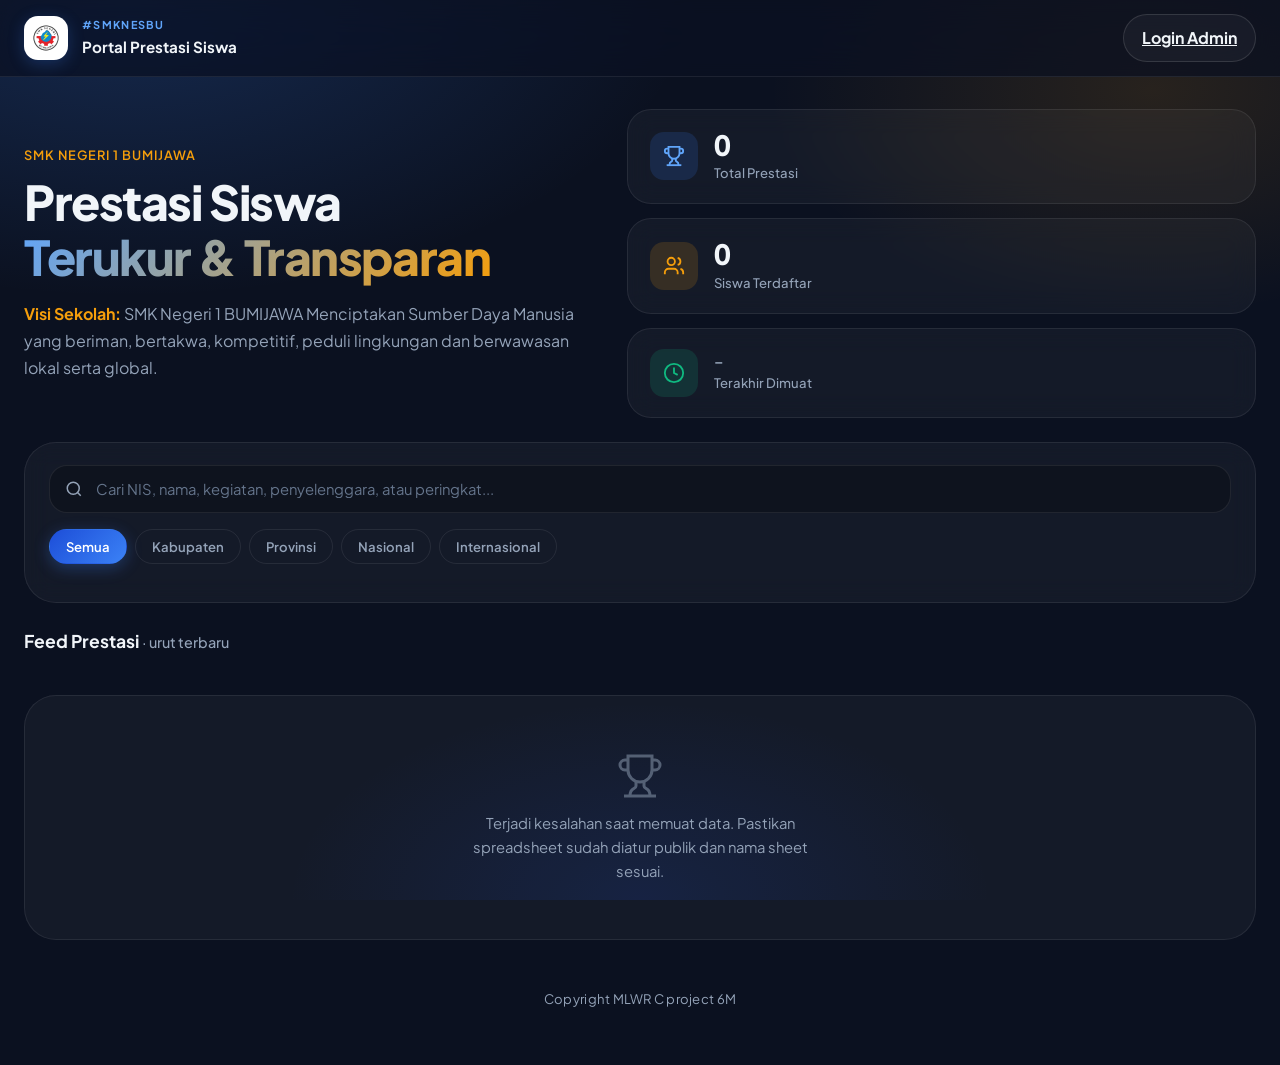
==== index.html @ d7d4455c "Add files via upload" ====
<!DOCTYPE html>
<html lang="id">
<head>
  <meta charset="UTF-8">
  <meta name="viewport" content="width=device-width, initial-scale=1.0">
  <meta name="description" content="Portal Prestasi Siswa SMK Negeri 1 Bumijawa — rekam dan pantau pencapaian siswa secara transparan dan modern.">
  <meta property="og:title" content="Portal Prestasi Siswa SMKNESBU">
  <meta property="og:description" content="Data prestasi siswa SMK Negeri 1 Bumijawa, diperbarui otomatis dari Google Spreadsheet.">
  <meta property="og:type" content="website">
  <title>Prestasi Siswa SMKNESBU</title>
  <link rel="icon" href="logo.png" type="image/png">
  <link rel="preconnect" href="https://fonts.googleapis.com">
  <link rel="preconnect" href="https://fonts.gstatic.com" crossorigin>
  <link href="https://fonts.googleapis.com/css2?family=Plus+Jakarta+Sans:wght@400;500;600;700;800&display=swap" rel="stylesheet">
  <link rel="stylesheet" href="styles.css">
</head>
<body>
  <div class="bg-mesh" aria-hidden="true"></div>

  <header class="topbar">
    <div class="topbar-inner">
      <a class="brand" href="#">
        <img class="brand-logo" src="logo.png" alt="Logo SMKNESBU">
        <div class="brand-copy">
          <span class="brand-badge">#SMKNESBU</span>
          <span class="brand-name">Portal Prestasi Siswa</span>
        </div>
      </a>

      <a class="header-login" href="admin.html">Login Admin</a>
    </div>
  </header>

  <main class="main">
    <section class="hero">
      <div class="hero-content">
        <p class="eyebrow">SMK Negeri 1 Bumijawa</p>
        <h1>Prestasi Siswa<br><span class="gradient-text">Terukur & Transparan</span></h1>
        <p class="hero-desc"><strong>Visi Sekolah:</strong> SMK Negeri 1 BUMIJAWA Menciptakan Sumber Daya Manusia yang beriman, bertakwa, kompetitif, peduli lingkungan dan berwawasan lokal serta global.</p>
      </div>
      <div class="stats-grid">
        <article class="stat-card">
          <div class="stat-icon stat-icon--blue" aria-hidden="true">
            <svg viewBox="0 0 24 24" fill="none" stroke="currentColor" stroke-width="2"><path d="M6 9H4.5a2.5 2.5 0 0 1 0-5H6"/><path d="M18 9h1.5a2.5 2.5 0 0 0 0-5H18"/><path d="M4 22h16"/><path d="M10 14.66V17c0 .55-.47.98-.97 1.21C7.85 18.75 7 20 7 22"/><path d="M14 14.66V17c0 .55.47.98.97 1.21C16.15 18.75 17 20 17 22"/><path d="M18 2H6v7a6 6 0 0 0 12 0V2Z"/></svg>
          </div>
          <div class="stat-body">
            <span class="stat-value" id="totalRows">0</span>
            <span class="stat-label">Total Prestasi</span>
          </div>
        </article>
        <article class="stat-card">
          <div class="stat-icon stat-icon--amber" aria-hidden="true">
            <svg viewBox="0 0 24 24" fill="none" stroke="currentColor" stroke-width="2"><path d="M16 21v-2a4 4 0 0 0-4-4H6a4 4 0 0 0-4 4v2"/><circle cx="9" cy="7" r="4"/><path d="M22 21v-2a4 4 0 0 0-3-3.87"/><path d="M16 3.13a4 4 0 0 1 0 7.75"/></svg>
          </div>
          <div class="stat-body">
            <span class="stat-value" id="totalStudents">0</span>
            <span class="stat-label">Siswa Terdaftar</span>
          </div>
        </article>
        <article class="stat-card">
          <div class="stat-icon stat-icon--green" aria-hidden="true">
            <svg viewBox="0 0 24 24" fill="none" stroke="currentColor" stroke-width="2"><circle cx="12" cy="12" r="10"/><polyline points="12 6 12 12 16 14"/></svg>
          </div>
          <div class="stat-body">
            <span class="stat-value stat-value--sm" id="lastUpdated">–</span>
            <span class="stat-label">Terakhir Dimuat</span>
          </div>
        </article>
      </div>
    </section>

    <section class="toolbar panel">
      <div class="search-wrap">
        <svg class="search-icon" viewBox="0 0 24 24" fill="none" stroke="currentColor" stroke-width="2" aria-hidden="true">
          <circle cx="11" cy="11" r="8"/><path d="m21 21-4.3-4.3"/>
        </svg>
        <input id="searchInput" type="search" placeholder="Cari NIS, nama, kegiatan, penyelenggara, atau peringkat..." autocomplete="off">
      </div>
      <div class="filter-row" id="filterRow" role="group" aria-label="Filter tingkat lomba">
        <button class="filter-chip active" data-filter="all" type="button">Semua</button>
        <button class="filter-chip" data-filter="Kabupaten" type="button">Kabupaten</button>
        <button class="filter-chip" data-filter="Provinsi" type="button">Provinsi</button>
        <button class="filter-chip" data-filter="Nasional" type="button">Nasional</button>
        <button class="filter-chip" data-filter="Internasional" type="button">Internasional</button>
      </div>
      <p class="result-count" id="resultCount" aria-live="polite"></p>
    </section>

    <section class="feed-section">
      <p class="feed-heading">Feed Prestasi <span class="feed-heading-note">· urut terbaru</span></p>
      <div id="prestasiFeed" class="feed-grid" aria-live="polite"></div>
      <div id="feedEmpty" class="feed-empty" hidden>
        <svg viewBox="0 0 24 24" fill="none" stroke="currentColor" stroke-width="1.5" aria-hidden="true"><path d="M6 9H4.5a2.5 2.5 0 0 1 0-5H6"/><path d="M18 9h1.5a2.5 2.5 0 0 0 0-5H18"/><path d="M4 22h16"/><path d="M10 14.66V17c0 .55-.47.98-.97 1.21C7.85 18.75 7 20 7 22"/><path d="M14 14.66V17c0 .55.47.98.97 1.21C16.15 18.75 17 20 17 22"/><path d="M18 2H6v7a6 6 0 0 0 12 0V2Z"/></svg>
        <p id="feedEmptyText">Belum ada prestasi ditampilkan.</p>
      </div>
    </section>

    <footer class="footer">
      <p>Copyright MLWR C project 6M</p>
    </footer>
  </main>

  <div id="loadingOverlay" class="loading-overlay" hidden>
    <div class="loading-card">
      <div class="spinner" aria-hidden="true"></div>
      <p>Memuat data prestasi...</p>
    </div>
  </div>

  <script src="app.js"></script>
</body>
</html>
---- styles.css ----
:root {
  color-scheme: light;
  --bg: #0b1120;
  --bg-elevated: #111827;
  --surface: rgba(255, 255, 255, 0.04);
  --surface-hover: rgba(255, 255, 255, 0.07);
  --surface-solid: #ffffff;
  --border: rgba(255, 255, 255, 0.08);
  --border-light: rgba(15, 63, 158, 0.12);
  --text: #f1f5f9;
  --text-muted: #94a3b8;
  --text-dark: #0f172a;
  --text-body: #334155;
  --accent: #3b82f6;
  --accent-bright: #60a5fa;
  --accent-deep: #1d4ed8;
  --gold: #f59e0b;
  --gold-soft: rgba(245, 158, 11, 0.15);
  --green: #10b981;
  --green-soft: rgba(16, 185, 129, 0.15);
  --blue-soft: rgba(59, 130, 246, 0.15);
  --shadow: 0 24px 64px rgba(0, 0, 0, 0.35);
  --shadow-soft: 0 8px 32px rgba(0, 0, 0, 0.12);
  --radius-sm: 12px;
  --radius-md: 18px;
  --radius-lg: 24px;
  --radius-xl: 32px;
  font-family: 'Plus Jakarta Sans', ui-sans-serif, system-ui, sans-serif;
}

*, *::before, *::after {
  box-sizing: border-box;
}

html, body {
  margin: 0;
  min-height: 100%;
}

body {
  background: var(--bg);
  color: var(--text);
  line-height: 1.6;
  -webkit-font-smoothing: antialiased;
}

.bg-mesh {
  position: fixed;
  inset: 0;
  z-index: 0;
  pointer-events: none;
  background:
    radial-gradient(ellipse 80% 60% at 10% 0%, rgba(59, 130, 246, 0.22), transparent 55%),
    radial-gradient(ellipse 60% 50% at 90% 10%, rgba(245, 158, 11, 0.12), transparent 50%),
    radial-gradient(ellipse 50% 40% at 50% 100%, rgba(29, 78, 216, 0.15), transparent 55%),
    var(--bg);
}

/* ── Topbar ── */
.topbar {
  position: sticky;
  top: 0;
  z-index: 100;
  backdrop-filter: blur(20px) saturate(1.4);
  background: rgba(11, 17, 32, 0.75);
  border-bottom: 1px solid var(--border);
}

.topbar-inner {
  max-width: 1280px;
  margin: 0 auto;
  padding: 14px 24px;
  display: flex;
  align-items: center;
  justify-content: space-between;
  gap: 16px;
}

.brand {
  display: flex;
  align-items: center;
  gap: 14px;
  text-decoration: none;
  color: inherit;
  min-width: 0;
}

.brand-logo {
  width: 44px;
  height: 44px;
  border-radius: 14px;
  object-fit: contain;
  background: white;
  padding: 6px;
  flex-shrink: 0;
  box-shadow: 0 4px 16px rgba(59, 130, 246, 0.25);
}

.brand-copy {
  display: flex;
  flex-direction: column;
  gap: 2px;
  min-width: 0;
}

.brand-badge {
  font-size: 0.68rem;
  font-weight: 700;
  letter-spacing: 0.12em;
  text-transform: uppercase;
  color: var(--accent-bright);
}

.brand-name {
  font-size: 0.95rem;
  font-weight: 700;
  white-space: nowrap;
  overflow: hidden;
  text-overflow: ellipsis;
}

/* ── Buttons ── */
.btn {
  display: inline-flex;
  align-items: center;
  gap: 8px;
  padding: 10px 18px;
  border: none;
  border-radius: var(--radius-sm);
  font-family: inherit;
  font-size: 0.875rem;
  font-weight: 600;
  cursor: pointer;
  transition: transform 0.2s, box-shadow 0.2s, opacity 0.2s;
  white-space: nowrap;
}

.btn:disabled {
  opacity: 0.55;
  cursor: not-allowed;
  transform: none !important;
}

.btn-primary {
  background: linear-gradient(135deg, var(--accent-deep), var(--accent));
  color: white;
  box-shadow: 0 4px 20px rgba(59, 130, 246, 0.35);
}

.btn-primary:hover:not(:disabled) {
  transform: translateY(-1px);
  box-shadow: 0 8px 28px rgba(59, 130, 246, 0.45);
}

.btn-icon {
  width: 16px;
  height: 16px;
}

.btn-primary.loading .btn-icon {
  animation: spin 0.8s linear infinite;
}

/* ── Main layout ── */
.main {
  position: relative;
  z-index: 1;
  max-width: 1280px;
  margin: 0 auto;
  padding: 32px 24px 48px;
  display: grid;
  gap: 24px;
}

/* ── Hero ── */
.hero {
  display: grid;
  grid-template-columns: 1fr 1.1fr;
  gap: 32px;
  align-items: center;
}

.eyebrow {
  margin: 0 0 8px;
  font-size: 0.8rem;
  font-weight: 600;
  letter-spacing: 0.08em;
  text-transform: uppercase;
  color: var(--gold);
}

.hero h1 {
  margin: 0 0 16px;
  font-size: clamp(2rem, 4vw, 3rem);
  font-weight: 800;
  line-height: 1.15;
  letter-spacing: -0.03em;
}

.gradient-text {
  background: linear-gradient(135deg, var(--accent-bright), var(--gold));
  -webkit-background-clip: text;
  background-clip: text;
  -webkit-text-fill-color: transparent;
}

.hero-desc {
  margin: 0;
  color: var(--text-muted);
  font-size: 1rem;
  max-width: 560px;
  line-height: 1.7;
}

.hero-desc strong {
  color: var(--gold);
  font-weight: 700;
}

/* ── Stats ── */
.stats-grid {
  display: grid;
  gap: 14px;
}

.stat-card {
  display: flex;
  align-items: center;
  gap: 16px;
  padding: 20px 22px;
  border-radius: var(--radius-lg);
  background: var(--surface);
  border: 1px solid var(--border);
  backdrop-filter: blur(12px);
  transition: border-color 0.25s, transform 0.25s;
}

.stat-card:hover {
  border-color: rgba(255, 255, 255, 0.14);
  transform: translateY(-2px);
}

.stat-icon {
  width: 48px;
  height: 48px;
  border-radius: 14px;
  display: grid;
  place-items: center;
  flex-shrink: 0;
}

.stat-icon svg {
  width: 22px;
  height: 22px;
}

.stat-icon--blue {
  background: var(--blue-soft);
  color: var(--accent-bright);
}

.stat-icon--amber {
  background: var(--gold-soft);
  color: var(--gold);
}

.stat-icon--green {
  background: var(--green-soft);
  color: var(--green);
}

.stat-body {
  display: flex;
  flex-direction: column;
  gap: 2px;
  min-width: 0;
}

.stat-value {
  font-size: 1.75rem;
  font-weight: 800;
  letter-spacing: -0.02em;
  line-height: 1.1;
  font-variant-numeric: tabular-nums;
}

.stat-value--sm {
  font-size: 0.95rem;
  font-weight: 600;
  color: var(--text-muted);
}

.stat-label {
  font-size: 0.82rem;
  color: var(--text-muted);
  font-weight: 500;
}

/* ── Panel ── */
.panel {
  border-radius: var(--radius-xl);
  background: var(--surface);
  border: 1px solid var(--border);
  backdrop-filter: blur(12px);
}

.header-login,
.secondary-btn,
.icon-close {
  font: inherit;
}

.header-login {
  border: 1px solid rgba(255, 255, 255, 0.12);
  background: rgba(255, 255, 255, 0.04);
  color: var(--text);
  border-radius: 999px;
  padding: 10px 18px;
  cursor: pointer;
  font-weight: 700;
}

.header-login:hover,
.secondary-btn:hover,
.icon-close:hover {
  border-color: rgba(255, 255, 255, 0.18);
}

.toolbar {
  padding: 22px 24px;
  display: grid;
  gap: 16px;
}

.search-wrap {
  position: relative;
}

.search-icon {
  position: absolute;
  left: 16px;
  top: 50%;
  transform: translateY(-50%);
  width: 18px;
  height: 18px;
  color: var(--text-muted);
  pointer-events: none;
}

.search-wrap input {
  width: 100%;
  padding: 14px 16px 14px 46px;
  border: 1px solid var(--border);
  border-radius: var(--radius-md);
  background: rgba(0, 0, 0, 0.25);
  color: var(--text);
  font-family: inherit;
  font-size: 0.925rem;
  outline: none;
  transition: border-color 0.2s, box-shadow 0.2s;
}

.search-wrap input::placeholder {
  color: #64748b;
}

.search-wrap input:focus {
  border-color: rgba(59, 130, 246, 0.5);
  box-shadow: 0 0 0 3px rgba(59, 130, 246, 0.15);
}

.filter-row {
  display: flex;
  flex-wrap: wrap;
  gap: 8px;
}

.filter-chip {
  padding: 8px 16px;
  border-radius: 999px;
  border: 1px solid var(--border);
  background: transparent;
  color: var(--text-muted);
  font-family: inherit;
  font-size: 0.82rem;
  font-weight: 600;
  cursor: pointer;
  transition: all 0.2s;
}

.filter-chip:hover {
  border-color: rgba(255, 255, 255, 0.18);
  color: var(--text);
}

.filter-chip.active {
  background: linear-gradient(135deg, var(--accent-deep), var(--accent));
  border-color: transparent;
  color: white;
  box-shadow: 0 4px 16px rgba(59, 130, 246, 0.3);
}

.result-count {
  margin: 0;
  font-size: 0.82rem;
  color: var(--text-muted);
}

/* ── Feed (Instagram-style cards) ── */
.feed-section {
  display: grid;
  gap: 20px;
}

.feed-heading {
  margin: 0;
  font-size: 1.1rem;
  font-weight: 700;
  color: var(--text);
}

.feed-heading-note {
  font-weight: 500;
  color: var(--text-muted);
  font-size: 0.9rem;
}

.feed-grid {
  display: grid;
  grid-template-columns: repeat(auto-fill, minmax(320px, 1fr));
  gap: 28px;
  align-items: start;
}

.feed-empty {
  display: flex;
  flex-direction: column;
  align-items: center;
  gap: 12px;
  padding: 56px 24px;
  border-radius: var(--radius-xl);
  background: var(--surface);
  border: 1px solid var(--border);
  text-align: center;
}

.feed-empty[hidden] {
  display: none;
}

.feed-empty svg {
  width: 48px;
  height: 48px;
  color: var(--text-muted);
  opacity: 0.5;
}

.feed-empty p {
  margin: 0;
  color: var(--text-muted);
  font-size: 0.925rem;
  max-width: 360px;
}

.feed-card {
  background: #fff;
  border-radius: var(--radius-lg);
  border: 1px solid rgba(255, 255, 255, 0.12);
  overflow: hidden;
  box-shadow: 0 8px 32px rgba(0, 0, 0, 0.18);
  transition: transform 0.25s, box-shadow 0.25s;
}

.feed-card:hover {
  transform: translateY(-3px);
  box-shadow: 0 16px 48px rgba(0, 0, 0, 0.22);
}

.feed-card__header {
  display: flex;
  align-items: center;
  gap: 10px;
  padding: 12px 14px;
  border-bottom: 1px solid #f1f5f9;
}

.feed-card__avatar {
  width: 36px;
  height: 36px;
  border-radius: 50%;
  object-fit: contain;
  background: #f8fafc;
  padding: 4px;
  border: 2px solid #e2e8f0;
  flex-shrink: 0;
}

.feed-card__author {
  flex: 1;
  min-width: 0;
  display: flex;
  flex-direction: column;
  gap: 1px;
}

.feed-card__author strong {
  font-size: 0.875rem;
  font-weight: 700;
  color: var(--text-dark);
}

.feed-card__author span {
  font-size: 0.75rem;
  color: #64748b;
  white-space: nowrap;
  overflow: hidden;
  text-overflow: ellipsis;
}

.feed-pill {
  display: inline-flex;
  padding: 4px 10px;
  border-radius: 999px;
  background: #eff6ff;
  color: var(--accent-deep);
  font-size: 0.68rem;
  font-weight: 700;
  white-space: nowrap;
  flex-shrink: 0;
}

.feed-pill--nas {
  background: #fffbeb;
  color: #b45309;
}

.feed-pill--intl {
  background: #fdf2f8;
  color: #be185d;
}

.feed-card__media {
  position: relative;
  aspect-ratio: 1 / 1;
  background: linear-gradient(135deg, #f1f5f9, #e2e8f0);
  overflow: hidden;
}

.feed-card__media img {
  width: 100%;
  height: 100%;
  object-fit: cover;
  display: block;
}

.feed-card__placeholder {
  width: 100%;
  height: 100%;
  display: flex;
  flex-direction: column;
  align-items: center;
  justify-content: center;
  gap: 10px;
  color: #94a3b8;
  background: linear-gradient(145deg, #f8fafc 0%, #eef2ff 50%, #fef3c7 100%);
}

.feed-card__placeholder svg {
  width: 48px;
  height: 48px;
  opacity: 0.45;
}

.feed-card__placeholder span {
  font-size: 0.82rem;
  font-weight: 600;
}

.feed-rank {
  position: absolute;
  bottom: 12px;
  left: 12px;
  padding: 6px 14px;
  border-radius: 999px;
  background: rgba(15, 23, 42, 0.75);
  backdrop-filter: blur(8px);
  color: white;
  font-size: 0.82rem;
  font-weight: 700;
}

.feed-rank--top {
  background: linear-gradient(135deg, #f59e0b, #d97706);
  box-shadow: 0 4px 16px rgba(245, 158, 11, 0.4);
}

.feed-card__actions {
  display: flex;
  align-items: center;
  gap: 4px;
  padding: 10px 14px 0;
}

.feed-action {
  display: inline-flex;
  align-items: center;
  justify-content: center;
  width: 40px;
  height: 40px;
  border: none;
  border-radius: 50%;
  background: transparent;
  color: var(--text-dark);
  cursor: pointer;
  text-decoration: none;
  transition: background 0.15s, color 0.15s, transform 0.15s;
}

.feed-action svg {
  width: 22px;
  height: 22px;
}

.feed-action:hover {
  background: #f1f5f9;
}

.feed-action--share:hover {
  color: var(--accent-deep);
}

.feed-action:active {
  transform: scale(0.92);
}

.feed-card__body {
  padding: 10px 14px 16px;
}

.feed-card__caption {
  margin: 0 0 4px;
  font-size: 0.875rem;
  color: var(--text-dark);
  line-height: 1.4;
}

.feed-card__caption strong {
  font-weight: 700;
}

.feed-card__kelas {
  color: #64748b;
  font-weight: 500;
}

.feed-card__event {
  margin: 0 0 6px;
  font-size: 0.95rem;
  font-weight: 700;
  color: var(--text-dark);
  line-height: 1.35;
}

.feed-card__meta {
  margin: 0 0 8px;
  font-size: 0.82rem;
  color: #64748b;
}

.feed-card__tags {
  margin: 0;
  font-size: 0.78rem;
  color: var(--accent-deep);
  font-weight: 500;
}

.feed-share-menu {
  padding: 0 14px 14px;
  animation: fadeIn 0.2s ease;
}

.feed-share-menu[hidden] {
  display: none;
}

.feed-share-menu__title {
  margin: 0 0 10px;
  font-size: 0.75rem;
  font-weight: 700;
  text-transform: uppercase;
  letter-spacing: 0.06em;
  color: #64748b;
}

.feed-share-menu__grid {
  display: grid;
  grid-template-columns: repeat(2, 1fr);
  gap: 8px;
}

.share-link {
  display: flex;
  align-items: center;
  justify-content: center;
  padding: 10px 12px;
  border-radius: var(--radius-sm);
  border: none;
  font-family: inherit;
  font-size: 0.78rem;
  font-weight: 700;
  text-decoration: none;
  cursor: pointer;
  transition: opacity 0.15s, transform 0.15s;
  color: white;
}

.share-link:hover {
  opacity: 0.9;
  transform: translateY(-1px);
}

.share-link--wa { background: #25d366; }
.share-link--fb { background: #1877f2; }
.share-link--x { background: #0f172a; }
.share-link--tg { background: #0088cc; }
.share-link--copy {
  grid-column: 1 / -1;
  background: #f1f5f9;
  color: var(--text-dark);
  border: 1px solid #e2e8f0;
}

@keyframes fadeIn {
  from { opacity: 0; transform: translateY(-4px); }
  to { opacity: 1; transform: translateY(0); }
}

/* ── Admin login & management ── */
.login-modal {
  position: fixed;
  inset: 0;
  z-index: 300;
  display: grid;
  place-items: center;
  background: rgba(2, 6, 23, 0.7);
  backdrop-filter: blur(8px);
}

.login-modal[hidden] {
  display: none;
}

.login-card {
  width: min(100%, 430px);
  padding: 24px;
  background: rgba(15, 23, 42, 0.94);
  border: 1px solid var(--border);
  box-shadow: var(--shadow);
}

.login-header {
  display: flex;
  align-items: center;
  justify-content: space-between;
  gap: 16px;
  margin-bottom: 18px;
}

.mini-brand {
  gap: 10px;
}

.icon-close {
  width: 36px;
  height: 36px;
  border: 1px solid rgba(255, 255, 255, 0.12);
  background: rgba(255, 255, 255, 0.02);
  color: var(--text);
  border-radius: 50%;
  cursor: pointer;
  font-size: 1.5rem;
  line-height: 1;
}

.login-form {
  display: grid;
  gap: 16px;
}

.login-form label,
.admin-form label {
  display: grid;
  gap: 8px;
  color: var(--text);
  font-size: 0.82rem;
  font-weight: 600;
}

.login-form input,
.admin-form input,
.admin-form select {
  width: 100%;
  border: 1px solid rgba(148, 163, 184, 0.35);
  border-radius: 12px;
  background: rgba(15, 23, 42, 0.5);
  color: var(--text);
  font: inherit;
  padding: 12px 14px;
}

.login-form input:focus,
.admin-form input:focus,
.admin-form select:focus {
  outline: 2px solid rgba(96, 165, 250, 0.35);
  border-color: rgba(96, 165, 250, 0.7);
}

.login-error,
.form-status {
  min-height: 20px;
  margin: 0;
  font-size: 0.8rem;
}

.login-error {
  color: #fca5a5;
}

.form-status.success {
  color: #86efac;
}

.form-status.error {
  color: #fca5a5;
}

.btn-block {
  width: 100%;
  justify-content: center;
}

.admin-shell {
  display: grid;
  gap: 20px;
}

.admin-header {
  padding: 22px 24px;
  display: flex;
  align-items: center;
  justify-content: space-between;
  gap: 16px;
}

.admin-label {
  margin: 0 0 6px;
  color: var(--gold);
  font-size: 0.75rem;
  letter-spacing: 0.08em;
  text-transform: uppercase;
  font-weight: 700;
}

.admin-header h2,
.admin-form h3,
.admin-table-panel h3 {
  margin: 0;
  color: var(--text);
}

.admin-header-actions {
  display: flex;
  align-items: center;
  gap: 10px;
}

.admin-badge {
  display: inline-flex;
  align-items: center;
  border-radius: 999px;
  background: rgba(96, 165, 250, 0.12);
  color: var(--accent-bright);
  font-size: 0.72rem;
  padding: 8px 10px;
  font-weight: 700;
}

.secondary-btn {
  border: 1px solid rgba(255, 255, 255, 0.12);
  background: rgba(255, 255, 255, 0.03);
  color: var(--text);
  border-radius: 999px;
  padding: 9px 14px;
  cursor: pointer;
}

.admin-layout {
  display: grid;
  grid-template-columns: 1.1fr 1fr;
  gap: 20px;
}

.admin-form,
.admin-table-panel {
  padding: 24px;
}

.admin-grid {
  display: grid;
  grid-template-columns: repeat(2, minmax(0, 1fr));
  gap: 16px;
  margin-top: 18px;
}

.form-footer {
  display: flex;
  align-items: center;
  justify-content: space-between;
  gap: 16px;
  margin-top: 18px;
}

.admin-table-head {
  display: flex;
  align-items: center;
  justify-content: space-between;
  gap: 16px;
  margin-bottom: 14px;
}

.admin-summary {
  color: var(--text-muted);
  font-size: 0.8rem;
}

.table-wrap {
  overflow: auto;
}

table {
  width: 100%;
  border-collapse: collapse;
  min-width: 540px;
}

th, td {
  padding: 12px 10px;
  border-bottom: 1px solid rgba(148, 163, 184, 0.2);
  text-align: left;
  font-size: 0.8rem;
  color: var(--text);
  vertical-align: top;
}

th {
  color: var(--text-muted);
  font-size: 0.72rem;
  text-transform: uppercase;
  letter-spacing: 0.06em;
}

/* ── Footer ── */
.footer {
  padding: 24px 0 8px;
  text-align: center;
}

.footer p {
  margin: 0;
  font-size: 0.82rem;
  color: var(--text-muted);
  letter-spacing: 0.02em;
}

/* ── Loading overlay ── */
.loading-overlay {
  position: fixed;
  inset: 0;
  z-index: 200;
  display: grid;
  place-items: center;
  background: rgba(11, 17, 32, 0.6);
  backdrop-filter: blur(6px);
}

.loading-overlay[hidden] {
  display: none;
}

.loading-card {
  display: flex;
  flex-direction: column;
  align-items: center;
  gap: 16px;
  padding: 32px 40px;
  border-radius: var(--radius-lg);
  background: var(--bg-elevated);
  border: 1px solid var(--border);
  box-shadow: var(--shadow);
}

.loading-card p {
  margin: 0;
  font-size: 0.925rem;
  color: var(--text-muted);
}

.spinner {
  width: 36px;
  height: 36px;
  border: 3px solid rgba(255, 255, 255, 0.1);
  border-top-color: var(--accent-bright);
  border-radius: 50%;
  animation: spin 0.7s linear infinite;
}

@keyframes spin {
  to { transform: rotate(360deg); }
}

/* ── Responsive ── */
@media (max-width: 960px) {
  .hero {
    grid-template-columns: 1fr;
    gap: 24px;
  }

  .stats-grid {
    grid-template-columns: repeat(3, 1fr);
  }

  .stat-card {
    flex-direction: column;
    text-align: center;
    padding: 18px 14px;
  }
}

@media (max-width: 640px) {
  .topbar-inner {
    padding: 12px 16px;
  }

  .brand-name {
    font-size: 0.85rem;
  }

  .main {
    padding: 20px 16px 36px;
    gap: 18px;
  }

  .hero h1 {
    font-size: 1.75rem;
  }

  .stats-grid {
    grid-template-columns: 1fr;
  }

  .stat-card {
    flex-direction: row;
    text-align: left;
  }

  .toolbar {
    padding: 18px;
  }

  .feed-grid {
    grid-template-columns: 1fr;
    max-width: 470px;
    margin: 0 auto;
    gap: 24px;
  }
}

@media (max-width: 400px) {
  .btn span {
    display: none;
  }

  .btn {
    padding: 10px 12px;
  }
}
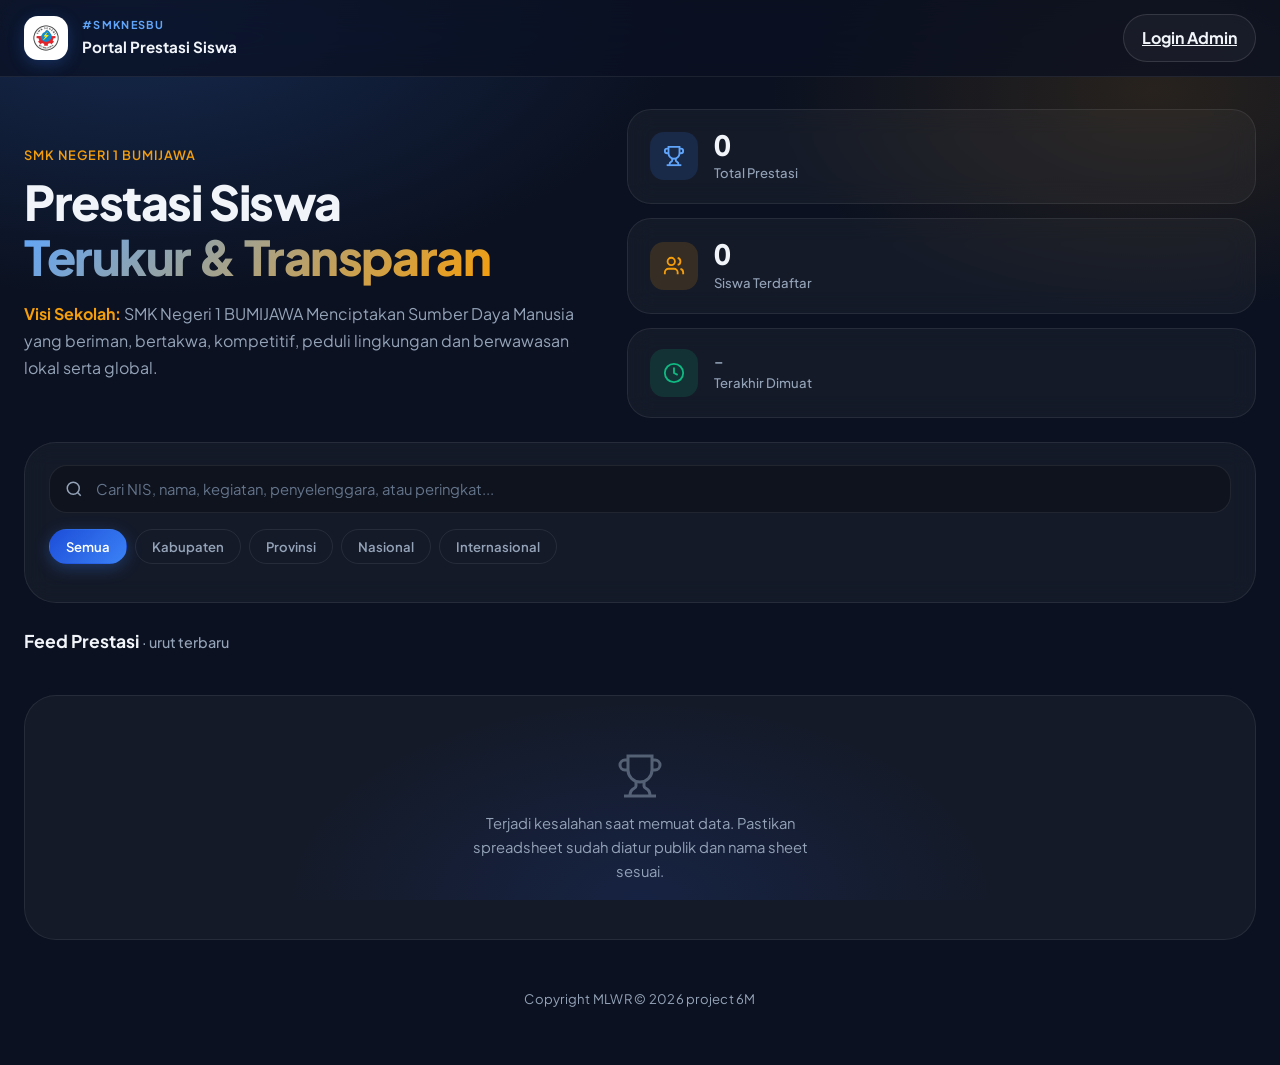
==== commit e1798240: "Add files via upload" ====
--- a/index.html
+++ b/index.html
@@ -1,112 +1,131 @@
-<!DOCTYPE html>
-<html lang="id">
-<head>
-  <meta charset="UTF-8">
-  <meta name="viewport" content="width=device-width, initial-scale=1.0">
-  <meta name="description" content="Portal Prestasi Siswa SMK Negeri 1 Bumijawa — rekam dan pantau pencapaian siswa secara transparan dan modern.">
-  <meta property="og:title" content="Portal Prestasi Siswa SMKNESBU">
-  <meta property="og:description" content="Data prestasi siswa SMK Negeri 1 Bumijawa, diperbarui otomatis dari Google Spreadsheet.">
-  <meta property="og:type" content="website">
-  <title>Prestasi Siswa SMKNESBU</title>
-  <link rel="icon" href="logo.png" type="image/png">
-  <link rel="preconnect" href="https://fonts.googleapis.com">
-  <link rel="preconnect" href="https://fonts.gstatic.com" crossorigin>
-  <link href="https://fonts.googleapis.com/css2?family=Plus+Jakarta+Sans:wght@400;500;600;700;800&display=swap" rel="stylesheet">
-  <link rel="stylesheet" href="styles.css">
-</head>
-<body>
-  <div class="bg-mesh" aria-hidden="true"></div>
-
-  <header class="topbar">
-    <div class="topbar-inner">
-      <a class="brand" href="#">
-        <img class="brand-logo" src="logo.png" alt="Logo SMKNESBU">
-        <div class="brand-copy">
-          <span class="brand-badge">#SMKNESBU</span>
-          <span class="brand-name">Portal Prestasi Siswa</span>
-        </div>
-      </a>
-
-      <a class="header-login" href="admin.html">Login Admin</a>
-    </div>
-  </header>
-
-  <main class="main">
-    <section class="hero">
-      <div class="hero-content">
-        <p class="eyebrow">SMK Negeri 1 Bumijawa</p>
-        <h1>Prestasi Siswa<br><span class="gradient-text">Terukur & Transparan</span></h1>
-        <p class="hero-desc"><strong>Visi Sekolah:</strong> SMK Negeri 1 BUMIJAWA Menciptakan Sumber Daya Manusia yang beriman, bertakwa, kompetitif, peduli lingkungan dan berwawasan lokal serta global.</p>
-      </div>
-      <div class="stats-grid">
-        <article class="stat-card">
-          <div class="stat-icon stat-icon--blue" aria-hidden="true">
-            <svg viewBox="0 0 24 24" fill="none" stroke="currentColor" stroke-width="2"><path d="M6 9H4.5a2.5 2.5 0 0 1 0-5H6"/><path d="M18 9h1.5a2.5 2.5 0 0 0 0-5H18"/><path d="M4 22h16"/><path d="M10 14.66V17c0 .55-.47.98-.97 1.21C7.85 18.75 7 20 7 22"/><path d="M14 14.66V17c0 .55.47.98.97 1.21C16.15 18.75 17 20 17 22"/><path d="M18 2H6v7a6 6 0 0 0 12 0V2Z"/></svg>
-          </div>
-          <div class="stat-body">
-            <span class="stat-value" id="totalRows">0</span>
-            <span class="stat-label">Total Prestasi</span>
-          </div>
-        </article>
-        <article class="stat-card">
-          <div class="stat-icon stat-icon--amber" aria-hidden="true">
-            <svg viewBox="0 0 24 24" fill="none" stroke="currentColor" stroke-width="2"><path d="M16 21v-2a4 4 0 0 0-4-4H6a4 4 0 0 0-4 4v2"/><circle cx="9" cy="7" r="4"/><path d="M22 21v-2a4 4 0 0 0-3-3.87"/><path d="M16 3.13a4 4 0 0 1 0 7.75"/></svg>
-          </div>
-          <div class="stat-body">
-            <span class="stat-value" id="totalStudents">0</span>
-            <span class="stat-label">Siswa Terdaftar</span>
-          </div>
-        </article>
-        <article class="stat-card">
-          <div class="stat-icon stat-icon--green" aria-hidden="true">
-            <svg viewBox="0 0 24 24" fill="none" stroke="currentColor" stroke-width="2"><circle cx="12" cy="12" r="10"/><polyline points="12 6 12 12 16 14"/></svg>
-          </div>
-          <div class="stat-body">
-            <span class="stat-value stat-value--sm" id="lastUpdated">–</span>
-            <span class="stat-label">Terakhir Dimuat</span>
-          </div>
-        </article>
-      </div>
-    </section>
-
-    <section class="toolbar panel">
-      <div class="search-wrap">
-        <svg class="search-icon" viewBox="0 0 24 24" fill="none" stroke="currentColor" stroke-width="2" aria-hidden="true">
-          <circle cx="11" cy="11" r="8"/><path d="m21 21-4.3-4.3"/>
-        </svg>
-        <input id="searchInput" type="search" placeholder="Cari NIS, nama, kegiatan, penyelenggara, atau peringkat..." autocomplete="off">
-      </div>
-      <div class="filter-row" id="filterRow" role="group" aria-label="Filter tingkat lomba">
-        <button class="filter-chip active" data-filter="all" type="button">Semua</button>
-        <button class="filter-chip" data-filter="Kabupaten" type="button">Kabupaten</button>
-        <button class="filter-chip" data-filter="Provinsi" type="button">Provinsi</button>
-        <button class="filter-chip" data-filter="Nasional" type="button">Nasional</button>
-        <button class="filter-chip" data-filter="Internasional" type="button">Internasional</button>
-      </div>
-      <p class="result-count" id="resultCount" aria-live="polite"></p>
-    </section>
-
-    <section class="feed-section">
-      <p class="feed-heading">Feed Prestasi <span class="feed-heading-note">· urut terbaru</span></p>
-      <div id="prestasiFeed" class="feed-grid" aria-live="polite"></div>
-      <div id="feedEmpty" class="feed-empty" hidden>
-        <svg viewBox="0 0 24 24" fill="none" stroke="currentColor" stroke-width="1.5" aria-hidden="true"><path d="M6 9H4.5a2.5 2.5 0 0 1 0-5H6"/><path d="M18 9h1.5a2.5 2.5 0 0 0 0-5H18"/><path d="M4 22h16"/><path d="M10 14.66V17c0 .55-.47.98-.97 1.21C7.85 18.75 7 20 7 22"/><path d="M14 14.66V17c0 .55.47.98.97 1.21C16.15 18.75 17 20 17 22"/><path d="M18 2H6v7a6 6 0 0 0 12 0V2Z"/></svg>
-        <p id="feedEmptyText">Belum ada prestasi ditampilkan.</p>
-      </div>
-    </section>
-
-    <footer class="footer">
-      <p>Copyright MLWR C project 6M</p>
-    </footer>
-  </main>
-
-  <div id="loadingOverlay" class="loading-overlay" hidden>
-    <div class="loading-card">
-      <div class="spinner" aria-hidden="true"></div>
-      <p>Memuat data prestasi...</p>
-    </div>
-  </div>
-
-  <script src="app.js"></script>
-</body>
-</html>
+<!DOCTYPE html>
+<html lang="id">
+<head>
+  <meta charset="UTF-8">
+  <meta name="viewport" content="width=device-width, initial-scale=1.0">
+  <meta name="description" content="Portal Prestasi Siswa SMK Negeri 1 Bumijawa — rekam dan pantau pencapaian siswa secara transparan dan modern.">
+  <meta property="og:title" content="Portal Prestasi Siswa SMKNESBU">
+  <title>Prestasi Siswa SMKNESBU</title>
+  <meta property="og:description" content="Data prestasi siswa SMK Negeri 1 Bumijawa, diperbarui otomatis dari Google Spreadsheet.">
+  <meta property="og:type" content="website">
+  <meta name="theme-color" content="#0b1120">
+  <meta name="apple-mobile-web-app-capable" content="yes">
+  <meta name="apple-mobile-web-app-status-bar-style" content="black-translucent">
+  <meta name="apple-mobile-web-app-title" content="Prestasi SMK">
+  <link rel="manifest" href="manifest.json">
+  <link rel="icon" href="logo.png" type="image/png">
+  <link rel="preconnect" href="https://fonts.googleapis.com">
+  <link rel="preconnect" href="https://fonts.gstatic.com" crossorigin>
+  <link href="https://fonts.googleapis.com/css2?family=Plus+Jakarta+Sans:wght@400;500;600;700;800&display=swap" rel="stylesheet">
+  <link rel="stylesheet" href="styles.css">
+</head>
+<body>
+  <div class="bg-mesh" aria-hidden="true"></div>
+
+  <header class="topbar">
+    <div class="topbar-inner">
+      <a class="brand" href="#">
+        <img class="brand-logo" src="logo.png" alt="Logo SMKNESBU">
+        <div class="brand-copy">
+          <span class="brand-badge">#SMKNESBU</span>
+          <span class="brand-name">Portal Prestasi Siswa</span>
+        </div>
+      </a>
+
+      <a class="header-login" href="admin.html">Login Admin</a>
+    </div>
+  </header>
+
+  <main class="main">
+    <section class="hero">
+      <div class="hero-content">
+        <p class="eyebrow">SMK Negeri 1 Bumijawa</p>
+        <h1>Prestasi Siswa<br><span class="gradient-text">Terukur & Transparan</span></h1>
+        <p class="hero-desc"><strong>Visi Sekolah:</strong> SMK Negeri 1 BUMIJAWA Menciptakan Sumber Daya Manusia yang beriman, bertakwa, kompetitif, peduli lingkungan dan berwawasan lokal serta global.</p>
+      </div>
+      <div class="stats-grid">
+        <article class="stat-card">
+          <div class="stat-icon stat-icon--blue" aria-hidden="true">
+            <svg viewBox="0 0 24 24" fill="none" stroke="currentColor" stroke-width="2"><path d="M6 9H4.5a2.5 2.5 0 0 1 0-5H6"/><path d="M18 9h1.5a2.5 2.5 0 0 0 0-5H18"/><path d="M4 22h16"/><path d="M10 14.66V17c0 .55-.47.98-.97 1.21C7.85 18.75 7 20 7 22"/><path d="M14 14.66V17c0 .55.47.98.97 1.21C16.15 18.75 17 20 17 22"/><path d="M18 2H6v7a6 6 0 0 0 12 0V2Z"/></svg>
+          </div>
+          <div class="stat-body">
+            <span class="stat-value" id="totalRows">0</span>
+            <span class="stat-label">Total Prestasi</span>
+          </div>
+        </article>
+        <article class="stat-card">
+          <div class="stat-icon stat-icon--amber" aria-hidden="true">
+            <svg viewBox="0 0 24 24" fill="none" stroke="currentColor" stroke-width="2"><path d="M16 21v-2a4 4 0 0 0-4-4H6a4 4 0 0 0-4 4v2"/><circle cx="9" cy="7" r="4"/><path d="M22 21v-2a4 4 0 0 0-3-3.87"/><path d="M16 3.13a4 4 0 0 1 0 7.75"/></svg>
+          </div>
+          <div class="stat-body">
+            <span class="stat-value" id="totalStudents">0</span>
+            <span class="stat-label">Siswa Terdaftar</span>
+          </div>
+        </article>
+        <article class="stat-card">
+          <div class="stat-icon stat-icon--green" aria-hidden="true">
+            <svg viewBox="0 0 24 24" fill="none" stroke="currentColor" stroke-width="2"><circle cx="12" cy="12" r="10"/><polyline points="12 6 12 12 16 14"/></svg>
+          </div>
+          <div class="stat-body">
+            <span class="stat-value stat-value--sm" id="lastUpdated">–</span>
+            <span class="stat-label">Terakhir Dimuat</span>
+          </div>
+        </article>
+      </div>
+    </section>
+
+    <section class="toolbar panel">
+      <div class="search-wrap">
+        <svg class="search-icon" viewBox="0 0 24 24" fill="none" stroke="currentColor" stroke-width="2" aria-hidden="true">
+          <circle cx="11" cy="11" r="8"/><path d="m21 21-4.3-4.3"/>
+        </svg>
+        <input id="searchInput" type="search" placeholder="Cari NIS, nama, kegiatan, penyelenggara, atau peringkat..." autocomplete="off">
+      </div>
+      <div class="filter-row" id="filterRow" role="group" aria-label="Filter tingkat lomba">
+        <button class="filter-chip active" data-filter="all" type="button">Semua</button>
+        <button class="filter-chip" data-filter="Kabupaten" type="button">Kabupaten</button>
+        <button class="filter-chip" data-filter="Provinsi" type="button">Provinsi</button>
+        <button class="filter-chip" data-filter="Nasional" type="button">Nasional</button>
+        <button class="filter-chip" data-filter="Internasional" type="button">Internasional</button>
+      </div>
+      <p class="result-count" id="resultCount" aria-live="polite"></p>
+    </section>
+
+    <section class="feed-section">
+      <p class="feed-heading">Feed Prestasi <span class="feed-heading-note">· urut terbaru</span></p>
+      <div id="prestasiFeed" class="feed-grid" aria-live="polite"></div>
+      <div id="feedEmpty" class="feed-empty" hidden>
+        <svg viewBox="0 0 24 24" fill="none" stroke="currentColor" stroke-width="1.5" aria-hidden="true"><path d="M6 9H4.5a2.5 2.5 0 0 1 0-5H6"/><path d="M18 9h1.5a2.5 2.5 0 0 0 0-5H18"/><path d="M4 22h16"/><path d="M10 14.66V17c0 .55-.47.98-.97 1.21C7.85 18.75 7 20 7 22"/><path d="M14 14.66V17c0 .55.47.98.97 1.21C16.15 18.75 17 20 17 22"/><path d="M18 2H6v7a6 6 0 0 0 12 0V2Z"/></svg>
+        <p id="feedEmptyText">Belum ada prestasi ditampilkan.</p>
+      </div>
+    </section>
+
+    <footer class="footer">
+      <p>Copyright MLWR © 2026 project 6M</p>
+    </footer>
+  </main>
+
+  <div id="loadingOverlay" class="loading-overlay" hidden>
+    <div class="loading-card">
+      <div class="spinner" aria-hidden="true"></div>
+      <p>Memuat data prestasi...</p>
+    </div>
+  </div>
+
+  <div id="photoLightbox" class="photo-lightbox" hidden>
+    <button id="photoLightboxClose" class="photo-lightbox__close" type="button" aria-label="Tutup foto">&times;</button>
+    <img id="photoLightboxImage" src="" alt="Foto prestasi diperbesar">
+  </div>
+
+  <script src="app.js"></script>
+  <script>
+    if ('serviceWorker' in navigator) {
+      window.addEventListener('load', () => {
+        navigator.serviceWorker.register('./sw.js').catch((error) => {
+          console.warn('Service worker registration failed:', error);
+        });
+      });
+    }
+  </script>
+</body>
+</html>
--- a/styles.css
+++ b/styles.css
@@ -1,1086 +1,2585 @@
-:root {
-  color-scheme: light;
-  --bg: #0b1120;
-  --bg-elevated: #111827;
-  --surface: rgba(255, 255, 255, 0.04);
-  --surface-hover: rgba(255, 255, 255, 0.07);
-  --surface-solid: #ffffff;
-  --border: rgba(255, 255, 255, 0.08);
-  --border-light: rgba(15, 63, 158, 0.12);
-  --text: #f1f5f9;
-  --text-muted: #94a3b8;
-  --text-dark: #0f172a;
-  --text-body: #334155;
-  --accent: #3b82f6;
-  --accent-bright: #60a5fa;
-  --accent-deep: #1d4ed8;
-  --gold: #f59e0b;
-  --gold-soft: rgba(245, 158, 11, 0.15);
-  --green: #10b981;
-  --green-soft: rgba(16, 185, 129, 0.15);
-  --blue-soft: rgba(59, 130, 246, 0.15);
-  --shadow: 0 24px 64px rgba(0, 0, 0, 0.35);
-  --shadow-soft: 0 8px 32px rgba(0, 0, 0, 0.12);
-  --radius-sm: 12px;
-  --radius-md: 18px;
-  --radius-lg: 24px;
-  --radius-xl: 32px;
-  font-family: 'Plus Jakarta Sans', ui-sans-serif, system-ui, sans-serif;
-}
-
-*, *::before, *::after {
-  box-sizing: border-box;
-}
-
-html, body {
-  margin: 0;
-  min-height: 100%;
-}
-
-body {
-  background: var(--bg);
-  color: var(--text);
-  line-height: 1.6;
-  -webkit-font-smoothing: antialiased;
-}
-
-.bg-mesh {
-  position: fixed;
-  inset: 0;
-  z-index: 0;
-  pointer-events: none;
-  background:
-    radial-gradient(ellipse 80% 60% at 10% 0%, rgba(59, 130, 246, 0.22), transparent 55%),
-    radial-gradient(ellipse 60% 50% at 90% 10%, rgba(245, 158, 11, 0.12), transparent 50%),
-    radial-gradient(ellipse 50% 40% at 50% 100%, rgba(29, 78, 216, 0.15), transparent 55%),
-    var(--bg);
-}
-
-/* ── Topbar ── */
-.topbar {
-  position: sticky;
-  top: 0;
-  z-index: 100;
-  backdrop-filter: blur(20px) saturate(1.4);
-  background: rgba(11, 17, 32, 0.75);
-  border-bottom: 1px solid var(--border);
-}
-
-.topbar-inner {
-  max-width: 1280px;
-  margin: 0 auto;
-  padding: 14px 24px;
-  display: flex;
-  align-items: center;
-  justify-content: space-between;
-  gap: 16px;
-}
-
-.brand {
-  display: flex;
-  align-items: center;
-  gap: 14px;
-  text-decoration: none;
-  color: inherit;
-  min-width: 0;
-}
-
-.brand-logo {
-  width: 44px;
-  height: 44px;
-  border-radius: 14px;
-  object-fit: contain;
-  background: white;
-  padding: 6px;
-  flex-shrink: 0;
-  box-shadow: 0 4px 16px rgba(59, 130, 246, 0.25);
-}
-
-.brand-copy {
-  display: flex;
-  flex-direction: column;
-  gap: 2px;
-  min-width: 0;
-}
-
-.brand-badge {
-  font-size: 0.68rem;
-  font-weight: 700;
-  letter-spacing: 0.12em;
-  text-transform: uppercase;
-  color: var(--accent-bright);
-}
-
-.brand-name {
-  font-size: 0.95rem;
-  font-weight: 700;
-  white-space: nowrap;
-  overflow: hidden;
-  text-overflow: ellipsis;
-}
-
-/* ── Buttons ── */
-.btn {
-  display: inline-flex;
-  align-items: center;
-  gap: 8px;
-  padding: 10px 18px;
-  border: none;
-  border-radius: var(--radius-sm);
-  font-family: inherit;
-  font-size: 0.875rem;
-  font-weight: 600;
-  cursor: pointer;
-  transition: transform 0.2s, box-shadow 0.2s, opacity 0.2s;
-  white-space: nowrap;
-}
-
-.btn:disabled {
-  opacity: 0.55;
-  cursor: not-allowed;
-  transform: none !important;
-}
-
-.btn-primary {
-  background: linear-gradient(135deg, var(--accent-deep), var(--accent));
-  color: white;
-  box-shadow: 0 4px 20px rgba(59, 130, 246, 0.35);
-}
-
-.btn-primary:hover:not(:disabled) {
-  transform: translateY(-1px);
-  box-shadow: 0 8px 28px rgba(59, 130, 246, 0.45);
-}
-
-.btn-icon {
-  width: 16px;
-  height: 16px;
-}
-
-.btn-primary.loading .btn-icon {
-  animation: spin 0.8s linear infinite;
-}
-
-/* ── Main layout ── */
-.main {
-  position: relative;
-  z-index: 1;
-  max-width: 1280px;
-  margin: 0 auto;
-  padding: 32px 24px 48px;
-  display: grid;
-  gap: 24px;
-}
-
-/* ── Hero ── */
-.hero {
-  display: grid;
-  grid-template-columns: 1fr 1.1fr;
-  gap: 32px;
-  align-items: center;
-}
-
-.eyebrow {
-  margin: 0 0 8px;
-  font-size: 0.8rem;
-  font-weight: 600;
-  letter-spacing: 0.08em;
-  text-transform: uppercase;
-  color: var(--gold);
-}
-
-.hero h1 {
-  margin: 0 0 16px;
-  font-size: clamp(2rem, 4vw, 3rem);
-  font-weight: 800;
-  line-height: 1.15;
-  letter-spacing: -0.03em;
-}
-
-.gradient-text {
-  background: linear-gradient(135deg, var(--accent-bright), var(--gold));
-  -webkit-background-clip: text;
-  background-clip: text;
-  -webkit-text-fill-color: transparent;
-}
-
-.hero-desc {
-  margin: 0;
-  color: var(--text-muted);
-  font-size: 1rem;
-  max-width: 560px;
-  line-height: 1.7;
-}
-
-.hero-desc strong {
-  color: var(--gold);
-  font-weight: 700;
-}
-
-/* ── Stats ── */
-.stats-grid {
-  display: grid;
-  gap: 14px;
-}
-
-.stat-card {
-  display: flex;
-  align-items: center;
-  gap: 16px;
-  padding: 20px 22px;
-  border-radius: var(--radius-lg);
-  background: var(--surface);
-  border: 1px solid var(--border);
-  backdrop-filter: blur(12px);
-  transition: border-color 0.25s, transform 0.25s;
-}
-
-.stat-card:hover {
-  border-color: rgba(255, 255, 255, 0.14);
-  transform: translateY(-2px);
-}
-
-.stat-icon {
-  width: 48px;
-  height: 48px;
-  border-radius: 14px;
-  display: grid;
-  place-items: center;
-  flex-shrink: 0;
-}
-
-.stat-icon svg {
-  width: 22px;
-  height: 22px;
-}
-
-.stat-icon--blue {
-  background: var(--blue-soft);
-  color: var(--accent-bright);
-}
-
-.stat-icon--amber {
-  background: var(--gold-soft);
-  color: var(--gold);
-}
-
-.stat-icon--green {
-  background: var(--green-soft);
-  color: var(--green);
-}
-
-.stat-body {
-  display: flex;
-  flex-direction: column;
-  gap: 2px;
-  min-width: 0;
-}
-
-.stat-value {
-  font-size: 1.75rem;
-  font-weight: 800;
-  letter-spacing: -0.02em;
-  line-height: 1.1;
-  font-variant-numeric: tabular-nums;
-}
-
-.stat-value--sm {
-  font-size: 0.95rem;
-  font-weight: 600;
-  color: var(--text-muted);
-}
-
-.stat-label {
-  font-size: 0.82rem;
-  color: var(--text-muted);
-  font-weight: 500;
-}
-
-/* ── Panel ── */
-.panel {
-  border-radius: var(--radius-xl);
-  background: var(--surface);
-  border: 1px solid var(--border);
-  backdrop-filter: blur(12px);
-}
-
-.header-login,
-.secondary-btn,
-.icon-close {
-  font: inherit;
-}
-
-.header-login {
-  border: 1px solid rgba(255, 255, 255, 0.12);
-  background: rgba(255, 255, 255, 0.04);
-  color: var(--text);
-  border-radius: 999px;
-  padding: 10px 18px;
-  cursor: pointer;
-  font-weight: 700;
-}
-
-.header-login:hover,
-.secondary-btn:hover,
-.icon-close:hover {
-  border-color: rgba(255, 255, 255, 0.18);
-}
-
-.toolbar {
-  padding: 22px 24px;
-  display: grid;
-  gap: 16px;
-}
-
-.search-wrap {
-  position: relative;
-}
-
-.search-icon {
-  position: absolute;
-  left: 16px;
-  top: 50%;
-  transform: translateY(-50%);
-  width: 18px;
-  height: 18px;
-  color: var(--text-muted);
-  pointer-events: none;
-}
-
-.search-wrap input {
-  width: 100%;
-  padding: 14px 16px 14px 46px;
-  border: 1px solid var(--border);
-  border-radius: var(--radius-md);
-  background: rgba(0, 0, 0, 0.25);
-  color: var(--text);
-  font-family: inherit;
-  font-size: 0.925rem;
-  outline: none;
-  transition: border-color 0.2s, box-shadow 0.2s;
-}
-
-.search-wrap input::placeholder {
-  color: #64748b;
-}
-
-.search-wrap input:focus {
-  border-color: rgba(59, 130, 246, 0.5);
-  box-shadow: 0 0 0 3px rgba(59, 130, 246, 0.15);
-}
-
-.filter-row {
-  display: flex;
-  flex-wrap: wrap;
-  gap: 8px;
-}
-
-.filter-chip {
-  padding: 8px 16px;
-  border-radius: 999px;
-  border: 1px solid var(--border);
-  background: transparent;
-  color: var(--text-muted);
-  font-family: inherit;
-  font-size: 0.82rem;
-  font-weight: 600;
-  cursor: pointer;
-  transition: all 0.2s;
-}
-
-.filter-chip:hover {
-  border-color: rgba(255, 255, 255, 0.18);
-  color: var(--text);
-}
-
-.filter-chip.active {
-  background: linear-gradient(135deg, var(--accent-deep), var(--accent));
-  border-color: transparent;
-  color: white;
-  box-shadow: 0 4px 16px rgba(59, 130, 246, 0.3);
-}
-
-.result-count {
-  margin: 0;
-  font-size: 0.82rem;
-  color: var(--text-muted);
-}
-
-/* ── Feed (Instagram-style cards) ── */
-.feed-section {
-  display: grid;
-  gap: 20px;
-}
-
-.feed-heading {
-  margin: 0;
-  font-size: 1.1rem;
-  font-weight: 700;
-  color: var(--text);
-}
-
-.feed-heading-note {
-  font-weight: 500;
-  color: var(--text-muted);
-  font-size: 0.9rem;
-}
-
-.feed-grid {
-  display: grid;
-  grid-template-columns: repeat(auto-fill, minmax(320px, 1fr));
-  gap: 28px;
-  align-items: start;
-}
-
-.feed-empty {
-  display: flex;
-  flex-direction: column;
-  align-items: center;
-  gap: 12px;
-  padding: 56px 24px;
-  border-radius: var(--radius-xl);
-  background: var(--surface);
-  border: 1px solid var(--border);
-  text-align: center;
-}
-
-.feed-empty[hidden] {
-  display: none;
-}
-
-.feed-empty svg {
-  width: 48px;
-  height: 48px;
-  color: var(--text-muted);
-  opacity: 0.5;
-}
-
-.feed-empty p {
-  margin: 0;
-  color: var(--text-muted);
-  font-size: 0.925rem;
-  max-width: 360px;
-}
-
-.feed-card {
-  background: #fff;
-  border-radius: var(--radius-lg);
-  border: 1px solid rgba(255, 255, 255, 0.12);
-  overflow: hidden;
-  box-shadow: 0 8px 32px rgba(0, 0, 0, 0.18);
-  transition: transform 0.25s, box-shadow 0.25s;
-}
-
-.feed-card:hover {
-  transform: translateY(-3px);
-  box-shadow: 0 16px 48px rgba(0, 0, 0, 0.22);
-}
-
-.feed-card__header {
-  display: flex;
-  align-items: center;
-  gap: 10px;
-  padding: 12px 14px;
-  border-bottom: 1px solid #f1f5f9;
-}
-
-.feed-card__avatar {
-  width: 36px;
-  height: 36px;
-  border-radius: 50%;
-  object-fit: contain;
-  background: #f8fafc;
-  padding: 4px;
-  border: 2px solid #e2e8f0;
-  flex-shrink: 0;
-}
-
-.feed-card__author {
-  flex: 1;
-  min-width: 0;
-  display: flex;
-  flex-direction: column;
-  gap: 1px;
-}
-
-.feed-card__author strong {
-  font-size: 0.875rem;
-  font-weight: 700;
-  color: var(--text-dark);
-}
-
-.feed-card__author span {
-  font-size: 0.75rem;
-  color: #64748b;
-  white-space: nowrap;
-  overflow: hidden;
-  text-overflow: ellipsis;
-}
-
-.feed-pill {
-  display: inline-flex;
-  padding: 4px 10px;
-  border-radius: 999px;
-  background: #eff6ff;
-  color: var(--accent-deep);
-  font-size: 0.68rem;
-  font-weight: 700;
-  white-space: nowrap;
-  flex-shrink: 0;
-}
-
-.feed-pill--nas {
-  background: #fffbeb;
-  color: #b45309;
-}
-
-.feed-pill--intl {
-  background: #fdf2f8;
-  color: #be185d;
-}
-
-.feed-card__media {
-  position: relative;
-  aspect-ratio: 1 / 1;
-  background: linear-gradient(135deg, #f1f5f9, #e2e8f0);
-  overflow: hidden;
-}
-
-.feed-card__media img {
-  width: 100%;
-  height: 100%;
-  object-fit: cover;
-  display: block;
-}
-
-.feed-card__placeholder {
-  width: 100%;
-  height: 100%;
-  display: flex;
-  flex-direction: column;
-  align-items: center;
-  justify-content: center;
-  gap: 10px;
-  color: #94a3b8;
-  background: linear-gradient(145deg, #f8fafc 0%, #eef2ff 50%, #fef3c7 100%);
-}
-
-.feed-card__placeholder svg {
-  width: 48px;
-  height: 48px;
-  opacity: 0.45;
-}
-
-.feed-card__placeholder span {
-  font-size: 0.82rem;
-  font-weight: 600;
-}
-
-.feed-rank {
-  position: absolute;
-  bottom: 12px;
-  left: 12px;
-  padding: 6px 14px;
-  border-radius: 999px;
-  background: rgba(15, 23, 42, 0.75);
-  backdrop-filter: blur(8px);
-  color: white;
-  font-size: 0.82rem;
-  font-weight: 700;
-}
-
-.feed-rank--top {
-  background: linear-gradient(135deg, #f59e0b, #d97706);
-  box-shadow: 0 4px 16px rgba(245, 158, 11, 0.4);
-}
-
-.feed-card__actions {
-  display: flex;
-  align-items: center;
-  gap: 4px;
-  padding: 10px 14px 0;
-}
-
-.feed-action {
-  display: inline-flex;
-  align-items: center;
-  justify-content: center;
-  width: 40px;
-  height: 40px;
-  border: none;
-  border-radius: 50%;
-  background: transparent;
-  color: var(--text-dark);
-  cursor: pointer;
-  text-decoration: none;
-  transition: background 0.15s, color 0.15s, transform 0.15s;
-}
-
-.feed-action svg {
-  width: 22px;
-  height: 22px;
-}
-
-.feed-action:hover {
-  background: #f1f5f9;
-}
-
-.feed-action--share:hover {
-  color: var(--accent-deep);
-}
-
-.feed-action:active {
-  transform: scale(0.92);
-}
-
-.feed-card__body {
-  padding: 10px 14px 16px;
-}
-
-.feed-card__caption {
-  margin: 0 0 4px;
-  font-size: 0.875rem;
-  color: var(--text-dark);
-  line-height: 1.4;
-}
-
-.feed-card__caption strong {
-  font-weight: 700;
-}
-
-.feed-card__kelas {
-  color: #64748b;
-  font-weight: 500;
-}
-
-.feed-card__event {
-  margin: 0 0 6px;
-  font-size: 0.95rem;
-  font-weight: 700;
-  color: var(--text-dark);
-  line-height: 1.35;
-}
-
-.feed-card__meta {
-  margin: 0 0 8px;
-  font-size: 0.82rem;
-  color: #64748b;
-}
-
-.feed-card__tags {
-  margin: 0;
-  font-size: 0.78rem;
-  color: var(--accent-deep);
-  font-weight: 500;
-}
-
-.feed-share-menu {
-  padding: 0 14px 14px;
-  animation: fadeIn 0.2s ease;
-}
-
-.feed-share-menu[hidden] {
-  display: none;
-}
-
-.feed-share-menu__title {
-  margin: 0 0 10px;
-  font-size: 0.75rem;
-  font-weight: 700;
-  text-transform: uppercase;
-  letter-spacing: 0.06em;
-  color: #64748b;
-}
-
-.feed-share-menu__grid {
-  display: grid;
-  grid-template-columns: repeat(2, 1fr);
-  gap: 8px;
-}
-
-.share-link {
-  display: flex;
-  align-items: center;
-  justify-content: center;
-  padding: 10px 12px;
-  border-radius: var(--radius-sm);
-  border: none;
-  font-family: inherit;
-  font-size: 0.78rem;
-  font-weight: 700;
-  text-decoration: none;
-  cursor: pointer;
-  transition: opacity 0.15s, transform 0.15s;
-  color: white;
-}
-
-.share-link:hover {
-  opacity: 0.9;
-  transform: translateY(-1px);
-}
-
-.share-link--wa { background: #25d366; }
-.share-link--fb { background: #1877f2; }
-.share-link--x { background: #0f172a; }
-.share-link--tg { background: #0088cc; }
-.share-link--copy {
-  grid-column: 1 / -1;
-  background: #f1f5f9;
-  color: var(--text-dark);
-  border: 1px solid #e2e8f0;
-}
-
-@keyframes fadeIn {
-  from { opacity: 0; transform: translateY(-4px); }
-  to { opacity: 1; transform: translateY(0); }
-}
-
-/* ── Admin login & management ── */
-.login-modal {
-  position: fixed;
-  inset: 0;
-  z-index: 300;
-  display: grid;
-  place-items: center;
-  background: rgba(2, 6, 23, 0.7);
-  backdrop-filter: blur(8px);
-}
-
-.login-modal[hidden] {
-  display: none;
-}
-
-.login-card {
-  width: min(100%, 430px);
-  padding: 24px;
-  background: rgba(15, 23, 42, 0.94);
-  border: 1px solid var(--border);
-  box-shadow: var(--shadow);
-}
-
-.login-header {
-  display: flex;
-  align-items: center;
-  justify-content: space-between;
-  gap: 16px;
-  margin-bottom: 18px;
-}
-
-.mini-brand {
-  gap: 10px;
-}
-
-.icon-close {
-  width: 36px;
-  height: 36px;
-  border: 1px solid rgba(255, 255, 255, 0.12);
-  background: rgba(255, 255, 255, 0.02);
-  color: var(--text);
-  border-radius: 50%;
-  cursor: pointer;
-  font-size: 1.5rem;
-  line-height: 1;
-}
-
-.login-form {
-  display: grid;
-  gap: 16px;
-}
-
-.login-form label,
-.admin-form label {
-  display: grid;
-  gap: 8px;
-  color: var(--text);
-  font-size: 0.82rem;
-  font-weight: 600;
-}
-
-.login-form input,
-.admin-form input,
-.admin-form select {
-  width: 100%;
-  border: 1px solid rgba(148, 163, 184, 0.35);
-  border-radius: 12px;
-  background: rgba(15, 23, 42, 0.5);
-  color: var(--text);
-  font: inherit;
-  padding: 12px 14px;
-}
-
-.login-form input:focus,
-.admin-form input:focus,
-.admin-form select:focus {
-  outline: 2px solid rgba(96, 165, 250, 0.35);
-  border-color: rgba(96, 165, 250, 0.7);
-}
-
-.login-error,
-.form-status {
-  min-height: 20px;
-  margin: 0;
-  font-size: 0.8rem;
-}
-
-.login-error {
-  color: #fca5a5;
-}
-
-.form-status.success {
-  color: #86efac;
-}
-
-.form-status.error {
-  color: #fca5a5;
-}
-
-.btn-block {
-  width: 100%;
-  justify-content: center;
-}
-
-.admin-shell {
-  display: grid;
-  gap: 20px;
-}
-
-.admin-header {
-  padding: 22px 24px;
-  display: flex;
-  align-items: center;
-  justify-content: space-between;
-  gap: 16px;
-}
-
-.admin-label {
-  margin: 0 0 6px;
-  color: var(--gold);
-  font-size: 0.75rem;
-  letter-spacing: 0.08em;
-  text-transform: uppercase;
-  font-weight: 700;
-}
-
-.admin-header h2,
-.admin-form h3,
-.admin-table-panel h3 {
-  margin: 0;
-  color: var(--text);
-}
-
-.admin-header-actions {
-  display: flex;
-  align-items: center;
-  gap: 10px;
-}
-
-.admin-badge {
-  display: inline-flex;
-  align-items: center;
-  border-radius: 999px;
-  background: rgba(96, 165, 250, 0.12);
-  color: var(--accent-bright);
-  font-size: 0.72rem;
-  padding: 8px 10px;
-  font-weight: 700;
-}
-
-.secondary-btn {
-  border: 1px solid rgba(255, 255, 255, 0.12);
-  background: rgba(255, 255, 255, 0.03);
-  color: var(--text);
-  border-radius: 999px;
-  padding: 9px 14px;
-  cursor: pointer;
-}
-
-.admin-layout {
-  display: grid;
-  grid-template-columns: 1.1fr 1fr;
-  gap: 20px;
-}
-
-.admin-form,
-.admin-table-panel {
-  padding: 24px;
-}
-
-.admin-grid {
-  display: grid;
-  grid-template-columns: repeat(2, minmax(0, 1fr));
-  gap: 16px;
-  margin-top: 18px;
-}
-
-.form-footer {
-  display: flex;
-  align-items: center;
-  justify-content: space-between;
-  gap: 16px;
-  margin-top: 18px;
-}
-
-.admin-table-head {
-  display: flex;
-  align-items: center;
-  justify-content: space-between;
-  gap: 16px;
-  margin-bottom: 14px;
-}
-
-.admin-summary {
-  color: var(--text-muted);
-  font-size: 0.8rem;
-}
-
-.table-wrap {
-  overflow: auto;
-}
-
-table {
-  width: 100%;
-  border-collapse: collapse;
-  min-width: 540px;
-}
-
-th, td {
-  padding: 12px 10px;
-  border-bottom: 1px solid rgba(148, 163, 184, 0.2);
-  text-align: left;
-  font-size: 0.8rem;
-  color: var(--text);
-  vertical-align: top;
-}
-
-th {
-  color: var(--text-muted);
-  font-size: 0.72rem;
-  text-transform: uppercase;
-  letter-spacing: 0.06em;
-}
-
-/* ── Footer ── */
-.footer {
-  padding: 24px 0 8px;
-  text-align: center;
-}
-
-.footer p {
-  margin: 0;
-  font-size: 0.82rem;
-  color: var(--text-muted);
-  letter-spacing: 0.02em;
-}
-
-/* ── Loading overlay ── */
-.loading-overlay {
-  position: fixed;
-  inset: 0;
-  z-index: 200;
-  display: grid;
-  place-items: center;
-  background: rgba(11, 17, 32, 0.6);
-  backdrop-filter: blur(6px);
-}
-
-.loading-overlay[hidden] {
-  display: none;
-}
-
-.loading-card {
-  display: flex;
-  flex-direction: column;
-  align-items: center;
-  gap: 16px;
-  padding: 32px 40px;
-  border-radius: var(--radius-lg);
-  background: var(--bg-elevated);
-  border: 1px solid var(--border);
-  box-shadow: var(--shadow);
-}
-
-.loading-card p {
-  margin: 0;
-  font-size: 0.925rem;
-  color: var(--text-muted);
-}
-
-.spinner {
-  width: 36px;
-  height: 36px;
-  border: 3px solid rgba(255, 255, 255, 0.1);
-  border-top-color: var(--accent-bright);
-  border-radius: 50%;
-  animation: spin 0.7s linear infinite;
-}
-
-@keyframes spin {
-  to { transform: rotate(360deg); }
-}
-
-/* ── Responsive ── */
-@media (max-width: 960px) {
-  .hero {
-    grid-template-columns: 1fr;
-    gap: 24px;
-  }
-
-  .stats-grid {
-    grid-template-columns: repeat(3, 1fr);
-  }
-
-  .stat-card {
-    flex-direction: column;
-    text-align: center;
-    padding: 18px 14px;
-  }
-}
-
-@media (max-width: 640px) {
-  .topbar-inner {
-    padding: 12px 16px;
-  }
-
-  .brand-name {
-    font-size: 0.85rem;
-  }
-
-  .main {
-    padding: 20px 16px 36px;
-    gap: 18px;
-  }
-
-  .hero h1 {
-    font-size: 1.75rem;
-  }
-
-  .stats-grid {
-    grid-template-columns: 1fr;
-  }
-
-  .stat-card {
-    flex-direction: row;
-    text-align: left;
-  }
-
-  .toolbar {
-    padding: 18px;
-  }
-
-  .feed-grid {
-    grid-template-columns: 1fr;
-    max-width: 470px;
-    margin: 0 auto;
-    gap: 24px;
-  }
-}
-
-@media (max-width: 400px) {
-  .btn span {
-    display: none;
-  }
-
-  .btn {
-    padding: 10px 12px;
-  }
-}
+:root {
+  color-scheme: light;
+  --bg: #0b1120;
+  --bg-elevated: #111827;
+  --surface: rgba(255, 255, 255, 0.04);
+  --surface-hover: rgba(255, 255, 255, 0.07);
+  --surface-solid: #ffffff;
+  --border: rgba(255, 255, 255, 0.08);
+  --border-light: rgba(15, 63, 158, 0.12);
+  --text: #f1f5f9;
+  --text-muted: #94a3b8;
+  --text-dark: #0f172a;
+  --text-body: #334155;
+  --accent: #3b82f6;
+  --accent-bright: #60a5fa;
+  --accent-deep: #1d4ed8;
+  --gold: #f59e0b;
+  --gold-soft: rgba(245, 158, 11, 0.15);
+  --green: #10b981;
+  --green-soft: rgba(16, 185, 129, 0.15);
+  --blue-soft: rgba(59, 130, 246, 0.15);
+  --shadow: 0 24px 64px rgba(0, 0, 0, 0.35);
+  --shadow-soft: 0 8px 32px rgba(0, 0, 0, 0.12);
+  --radius-sm: 12px;
+  --radius-md: 18px;
+  --radius-lg: 24px;
+  --radius-xl: 32px;
+  font-family: 'Plus Jakarta Sans', ui-sans-serif, system-ui, sans-serif;
+}
+
+*, *::before, *::after {
+  box-sizing: border-box;
+}
+
+[hidden] {
+  display: none !important;
+}
+
+html, body {
+  margin: 0;
+  min-height: 100%;
+}
+
+body {
+  background: var(--bg);
+  color: var(--text);
+  line-height: 1.6;
+  -webkit-font-smoothing: antialiased;
+}
+
+.bg-mesh {
+  position: fixed;
+  inset: 0;
+  z-index: 0;
+  pointer-events: none;
+  background:
+    radial-gradient(ellipse 80% 60% at 10% 0%, rgba(59, 130, 246, 0.22), transparent 55%),
+    radial-gradient(ellipse 60% 50% at 90% 10%, rgba(245, 158, 11, 0.12), transparent 50%),
+    radial-gradient(ellipse 50% 40% at 50% 100%, rgba(29, 78, 216, 0.15), transparent 55%),
+    var(--bg);
+}
+
+/* ── Topbar ── */
+.topbar {
+  position: sticky;
+  top: 0;
+  z-index: 100;
+  backdrop-filter: blur(20px) saturate(1.4);
+  background: rgba(11, 17, 32, 0.75);
+  border-bottom: 1px solid var(--border);
+}
+
+.topbar-inner {
+  max-width: 1280px;
+  margin: 0 auto;
+  padding: 14px 24px;
+  display: flex;
+  align-items: center;
+  justify-content: space-between;
+  gap: 16px;
+}
+
+.brand {
+  display: flex;
+  align-items: center;
+  gap: 14px;
+  text-decoration: none;
+  color: inherit;
+  min-width: 0;
+}
+
+.brand-logo {
+  width: 44px;
+  height: 44px;
+  border-radius: 14px;
+  object-fit: contain;
+  background: white;
+  padding: 6px;
+  flex-shrink: 0;
+  box-shadow: 0 4px 16px rgba(59, 130, 246, 0.25);
+}
+
+.brand-copy {
+  display: flex;
+  flex-direction: column;
+  gap: 2px;
+  min-width: 0;
+}
+
+.brand-badge {
+  font-size: 0.68rem;
+  font-weight: 700;
+  letter-spacing: 0.12em;
+  text-transform: uppercase;
+  color: var(--accent-bright);
+}
+
+.brand-name {
+  font-size: 0.95rem;
+  font-weight: 700;
+  white-space: nowrap;
+  overflow: hidden;
+  text-overflow: ellipsis;
+}
+
+/* ── Buttons ── */
+.btn {
+  display: inline-flex;
+  align-items: center;
+  gap: 8px;
+  padding: 10px 18px;
+  border: none;
+  border-radius: var(--radius-sm);
+  font-family: inherit;
+  font-size: 0.875rem;
+  font-weight: 600;
+  cursor: pointer;
+  transition: transform 0.2s, box-shadow 0.2s, opacity 0.2s;
+  white-space: nowrap;
+}
+
+.btn:disabled {
+  opacity: 0.55;
+  cursor: not-allowed;
+  transform: none !important;
+}
+
+.btn-primary {
+  background: linear-gradient(135deg, var(--accent-deep), var(--accent));
+  color: white;
+  box-shadow: 0 4px 20px rgba(59, 130, 246, 0.35);
+}
+
+.btn-primary:hover:not(:disabled) {
+  transform: translateY(-1px);
+  box-shadow: 0 8px 28px rgba(59, 130, 246, 0.45);
+}
+
+.btn-icon {
+  width: 16px;
+  height: 16px;
+}
+
+.btn-primary.loading .btn-icon {
+  animation: spin 0.8s linear infinite;
+}
+
+/* ── Main layout ── */
+.main {
+  position: relative;
+  z-index: 1;
+  max-width: 1280px;
+  margin: 0 auto;
+  padding: 32px 24px 48px;
+  display: grid;
+  gap: 24px;
+}
+
+/* ── Hero ── */
+.hero {
+  display: grid;
+  grid-template-columns: 1fr 1.1fr;
+  gap: 32px;
+  align-items: center;
+}
+
+.eyebrow {
+  margin: 0 0 8px;
+  font-size: 0.8rem;
+  font-weight: 600;
+  letter-spacing: 0.08em;
+  text-transform: uppercase;
+  color: var(--gold);
+}
+
+.hero h1 {
+  margin: 0 0 16px;
+  font-size: clamp(2rem, 4vw, 3rem);
+  font-weight: 800;
+  line-height: 1.15;
+  letter-spacing: -0.03em;
+}
+
+.gradient-text {
+  background: linear-gradient(135deg, var(--accent-bright), var(--gold));
+  -webkit-background-clip: text;
+  background-clip: text;
+  -webkit-text-fill-color: transparent;
+}
+
+.hero-desc {
+  margin: 0;
+  color: var(--text-muted);
+  font-size: 1rem;
+  max-width: 560px;
+  line-height: 1.7;
+}
+
+.hero-desc strong {
+  color: var(--gold);
+  font-weight: 700;
+}
+
+/* ── Stats ── */
+.stats-grid {
+  display: grid;
+  gap: 14px;
+}
+
+.stat-card {
+  display: flex;
+  align-items: center;
+  gap: 16px;
+  padding: 20px 22px;
+  border-radius: var(--radius-lg);
+  background: var(--surface);
+  border: 1px solid var(--border);
+  backdrop-filter: blur(12px);
+  transition: border-color 0.25s, transform 0.25s;
+}
+
+.stat-card:hover {
+  border-color: rgba(255, 255, 255, 0.14);
+  transform: translateY(-2px);
+}
+
+.stat-icon {
+  width: 48px;
+  height: 48px;
+  border-radius: 14px;
+  display: grid;
+  place-items: center;
+  flex-shrink: 0;
+}
+
+.stat-icon svg {
+  width: 22px;
+  height: 22px;
+}
+
+.stat-icon--blue {
+  background: var(--blue-soft);
+  color: var(--accent-bright);
+}
+
+.stat-icon--amber {
+  background: var(--gold-soft);
+  color: var(--gold);
+}
+
+.stat-icon--green {
+  background: var(--green-soft);
+  color: var(--green);
+}
+
+.stat-body {
+  display: flex;
+  flex-direction: column;
+  gap: 2px;
+  min-width: 0;
+}
+
+.stat-value {
+  font-size: 1.75rem;
+  font-weight: 800;
+  letter-spacing: -0.02em;
+  line-height: 1.1;
+  font-variant-numeric: tabular-nums;
+}
+
+.stat-value--sm {
+  font-size: 0.95rem;
+  font-weight: 600;
+  color: var(--text-muted);
+}
+
+.stat-label {
+  font-size: 0.82rem;
+  color: var(--text-muted);
+  font-weight: 500;
+}
+
+/* ── Panel ── */
+.panel {
+  border-radius: var(--radius-xl);
+  background: var(--surface);
+  border: 1px solid var(--border);
+  backdrop-filter: blur(12px);
+}
+
+.header-login,
+.secondary-btn,
+.icon-close {
+  font: inherit;
+}
+
+.header-login {
+  border: 1px solid rgba(255, 255, 255, 0.12);
+  background: rgba(255, 255, 255, 0.04);
+  color: var(--text);
+  border-radius: 999px;
+  padding: 10px 18px;
+  cursor: pointer;
+  font-weight: 700;
+}
+
+.header-login:hover,
+.secondary-btn:hover,
+.icon-close:hover {
+  border-color: rgba(255, 255, 255, 0.18);
+}
+
+.toolbar {
+  padding: 22px 24px;
+  display: grid;
+  gap: 16px;
+}
+
+.search-wrap {
+  position: relative;
+}
+
+.search-icon {
+  position: absolute;
+  left: 16px;
+  top: 50%;
+  transform: translateY(-50%);
+  width: 18px;
+  height: 18px;
+  color: var(--text-muted);
+  pointer-events: none;
+}
+
+.search-wrap input {
+  width: 100%;
+  padding: 14px 16px 14px 46px;
+  border: 1px solid var(--border);
+  border-radius: var(--radius-md);
+  background: rgba(0, 0, 0, 0.25);
+  color: var(--text);
+  font-family: inherit;
+  font-size: 0.925rem;
+  outline: none;
+  transition: border-color 0.2s, box-shadow 0.2s;
+}
+
+.search-wrap input::placeholder {
+  color: #64748b;
+}
+
+.search-wrap input:focus {
+  border-color: rgba(59, 130, 246, 0.5);
+  box-shadow: 0 0 0 3px rgba(59, 130, 246, 0.15);
+}
+
+.filter-row {
+  display: flex;
+  flex-wrap: wrap;
+  gap: 8px;
+}
+
+.filter-chip {
+  padding: 8px 16px;
+  border-radius: 999px;
+  border: 1px solid var(--border);
+  background: transparent;
+  color: var(--text-muted);
+  font-family: inherit;
+  font-size: 0.82rem;
+  font-weight: 600;
+  cursor: pointer;
+  transition: all 0.2s;
+}
+
+.filter-chip:hover {
+  border-color: rgba(255, 255, 255, 0.18);
+  color: var(--text);
+}
+
+.filter-chip.active {
+  background: linear-gradient(135deg, var(--accent-deep), var(--accent));
+  border-color: transparent;
+  color: white;
+  box-shadow: 0 4px 16px rgba(59, 130, 246, 0.3);
+}
+
+.result-count {
+  margin: 0;
+  font-size: 0.82rem;
+  color: var(--text-muted);
+}
+
+/* ── Feed (Instagram-style cards) ── */
+.feed-section {
+  display: grid;
+  gap: 20px;
+}
+
+.feed-heading {
+  margin: 0;
+  font-size: 1.1rem;
+  font-weight: 700;
+  color: var(--text);
+}
+
+.feed-heading-note {
+  font-weight: 500;
+  color: var(--text-muted);
+  font-size: 0.9rem;
+}
+
+.feed-grid {
+  display: grid;
+  grid-template-columns: repeat(auto-fill, minmax(320px, 1fr));
+  gap: 28px;
+  align-items: start;
+}
+
+.feed-empty {
+  display: flex;
+  flex-direction: column;
+  align-items: center;
+  gap: 12px;
+  padding: 56px 24px;
+  border-radius: var(--radius-xl);
+  background: var(--surface);
+  border: 1px solid var(--border);
+  text-align: center;
+}
+
+.feed-empty[hidden] {
+  display: none;
+}
+
+.feed-empty svg {
+  width: 48px;
+  height: 48px;
+  color: var(--text-muted);
+  opacity: 0.5;
+}
+
+.feed-empty p {
+  margin: 0;
+  color: var(--text-muted);
+  font-size: 0.925rem;
+  max-width: 360px;
+}
+
+.feed-card {
+  background: #fff;
+  border-radius: var(--radius-lg);
+  border: 1px solid rgba(255, 255, 255, 0.12);
+  overflow: hidden;
+  box-shadow: 0 8px 32px rgba(0, 0, 0, 0.18);
+  transition: transform 0.25s, box-shadow 0.25s;
+}
+
+.feed-card:hover {
+  transform: translateY(-3px);
+  box-shadow: 0 16px 48px rgba(0, 0, 0, 0.22);
+}
+
+.feed-card__header {
+  display: flex;
+  align-items: center;
+  gap: 10px;
+  padding: 12px 14px;
+  border-bottom: 1px solid #f1f5f9;
+}
+
+.feed-card__avatar {
+  width: 36px;
+  height: 36px;
+  border-radius: 50%;
+  object-fit: contain;
+  background: #f8fafc;
+  padding: 4px;
+  border: 2px solid #e2e8f0;
+  flex-shrink: 0;
+}
+
+.feed-card__author {
+  flex: 1;
+  min-width: 0;
+  display: flex;
+  flex-direction: column;
+  gap: 1px;
+}
+
+.feed-card__author strong {
+  font-size: 0.875rem;
+  font-weight: 700;
+  color: var(--text-dark);
+}
+
+.feed-card__author span {
+  font-size: 0.75rem;
+  color: #64748b;
+  white-space: nowrap;
+  overflow: hidden;
+  text-overflow: ellipsis;
+}
+
+.feed-card__date,
+.feed-card__place {
+  display: block;
+  max-width: 100%;
+  overflow: hidden;
+  text-overflow: ellipsis;
+  white-space: nowrap;
+}
+
+.feed-card__place {
+  color: #94a3b8;
+  font-size: 0.7rem;
+}
+
+.feed-pill {
+  display: inline-flex;
+  padding: 4px 10px;
+  border-radius: 999px;
+  background: #eff6ff;
+  color: var(--accent-deep);
+  font-size: 0.68rem;
+  font-weight: 700;
+  white-space: nowrap;
+  flex-shrink: 0;
+}
+
+.feed-pill--nas {
+  background: #fffbeb;
+  color: #b45309;
+}
+
+.feed-pill--intl {
+  background: #fdf2f8;
+  color: #be185d;
+}
+
+.feed-card__media {
+  position: relative;
+  aspect-ratio: 1 / 1;
+  margin: 0 12px 4px;
+  border-radius: 18px;
+  background: linear-gradient(135deg, #f1f5f9, #e2e8f0);
+  overflow: hidden;
+  box-shadow: 0 8px 20px rgba(15, 23, 42, 0.12);
+}
+
+.feed-card__media img {
+  width: 100%;
+  height: 100%;
+  object-fit: cover;
+  display: block;
+  cursor: zoom-in;
+}
+
+.feed-card__photo-fallback {
+  width: 100%;
+  height: 100%;
+  display: grid;
+  place-items: center;
+  padding: 20px;
+  color: #64748b;
+  background: #f8fafc;
+  font-size: 0.8rem;
+  text-align: center;
+}
+
+.feed-card__placeholder {
+  width: 100%;
+  height: 100%;
+  display: flex;
+  flex-direction: column;
+  align-items: center;
+  justify-content: center;
+  gap: 10px;
+  color: #94a3b8;
+  background: linear-gradient(145deg, #f8fafc 0%, #eef2ff 50%, #fef3c7 100%);
+}
+
+.feed-card__placeholder svg {
+  width: 48px;
+  height: 48px;
+  opacity: 0.45;
+}
+
+.feed-card__placeholder span {
+  font-size: 0.82rem;
+  font-weight: 600;
+}
+
+.feed-rank {
+  position: absolute;
+  bottom: 12px;
+  left: 12px;
+  padding: 6px 14px;
+  border-radius: 999px;
+  background: rgba(15, 23, 42, 0.75);
+  backdrop-filter: blur(8px);
+  color: white;
+  font-size: 0.82rem;
+  font-weight: 700;
+}
+
+.feed-rank--top {
+  background: linear-gradient(135deg, #f59e0b, #d97706);
+  box-shadow: 0 4px 16px rgba(245, 158, 11, 0.4);
+}
+
+.feed-card__actions {
+  display: flex;
+  align-items: center;
+  gap: 4px;
+  padding: 10px 14px 0;
+}
+
+.feed-action {
+  display: inline-flex;
+  align-items: center;
+  justify-content: center;
+  width: 40px;
+  height: 40px;
+  border: none;
+  border-radius: 50%;
+  background: transparent;
+  color: var(--text-dark);
+  cursor: pointer;
+  text-decoration: none;
+  transition: background 0.15s, color 0.15s, transform 0.15s;
+}
+
+.feed-action svg {
+  width: 22px;
+  height: 22px;
+}
+
+.feed-action:hover {
+  background: #f1f5f9;
+}
+
+.feed-action--share:hover {
+  color: var(--accent-deep);
+}
+
+.feed-action:active {
+  transform: scale(0.92);
+}
+
+.feed-card__body {
+  padding: 10px 14px 16px;
+}
+
+.feed-card__caption {
+  margin: 0 0 4px;
+  font-size: 0.875rem;
+  color: var(--text-dark);
+  line-height: 1.4;
+}
+
+.feed-card__caption strong {
+  font-weight: 700;
+}
+
+.feed-card__kelas {
+  color: #64748b;
+  font-weight: 500;
+}
+
+.feed-card__event {
+  margin: 0 0 6px;
+  font-size: 0.95rem;
+  font-weight: 700;
+  color: var(--text-dark);
+  line-height: 1.35;
+}
+
+.feed-card__meta {
+  margin: 0 0 8px;
+  font-size: 0.82rem;
+  color: #64748b;
+}
+
+.feed-card__tags {
+  margin: 0;
+  font-size: 0.78rem;
+  color: var(--accent-deep);
+  font-weight: 500;
+}
+
+.feed-share-menu {
+  padding: 0 14px 14px;
+  animation: fadeIn 0.2s ease;
+}
+
+.feed-share-menu[hidden] {
+  display: none;
+}
+
+.feed-share-menu__title {
+  margin: 0 0 10px;
+  font-size: 0.75rem;
+  font-weight: 700;
+  text-transform: uppercase;
+  letter-spacing: 0.06em;
+  color: #64748b;
+}
+
+.feed-share-menu__grid {
+  display: grid;
+  grid-template-columns: repeat(2, 1fr);
+  gap: 8px;
+}
+
+.share-link {
+  display: flex;
+  align-items: center;
+  justify-content: center;
+  padding: 10px 12px;
+  border-radius: var(--radius-sm);
+  border: none;
+  font-family: inherit;
+  font-size: 0.78rem;
+  font-weight: 700;
+  text-decoration: none;
+  cursor: pointer;
+  transition: opacity 0.15s, transform 0.15s;
+  color: white;
+}
+
+.share-link:hover {
+  opacity: 0.9;
+  transform: translateY(-1px);
+}
+
+.share-link--wa { background: #25d366; }
+.share-link--fb { background: #1877f2; }
+.share-link--x { background: #0f172a; }
+.share-link--tg { background: #0088cc; }
+.share-link--copy {
+  grid-column: 1 / -1;
+  background: #f1f5f9;
+  color: var(--text-dark);
+  border: 1px solid #e2e8f0;
+}
+
+.photo-lightbox {
+  position: fixed;
+  inset: 0;
+  z-index: 1000;
+  display: grid;
+  place-items: center;
+  padding: 24px;
+  background: rgba(2, 6, 23, 0.88);
+}
+
+.photo-lightbox[hidden] { display: none; }
+.photo-lightbox img { max-width: min(92vw, 960px); max-height: 88vh; border-radius: 18px; object-fit: contain; box-shadow: 0 24px 80px rgba(0, 0, 0, 0.4); }
+.photo-lightbox__close { position: absolute; top: 18px; right: 22px; width: 44px; height: 44px; border: 0; border-radius: 50%; background: rgba(255,255,255,0.14); color: #fff; font-size: 2rem; line-height: 1; cursor: pointer; }
+.lightbox-open { overflow: hidden; }
+
+@keyframes fadeIn {
+  from { opacity: 0; transform: translateY(-4px); }
+  to { opacity: 1; transform: translateY(0); }
+}
+
+/* ── Admin Topbar override ── */
+.admin-topbar {
+  border-bottom: 1px solid rgba(139, 92, 246, 0.2);
+  background: rgba(9, 7, 25, 0.88);
+}
+
+.admin-brand-badge {
+  color: #a78bfa !important;
+}
+
+.admin-topbar-actions {
+  display: flex;
+  align-items: center;
+  gap: 10px;
+}
+
+/* ── Full-screen Admin Login Screen ── */
+.admin-login-screen {
+  min-height: 100vh;
+  display: grid;
+  grid-template-columns: 1fr 1fr;
+  position: relative;
+  z-index: 1;
+}
+
+/* Left decorative panel */
+.login-deco {
+  position: relative;
+  background: linear-gradient(145deg, #1e1040 0%, #2d1b69 35%, #4c1d95 65%, #3b0764 100%);
+  overflow: hidden;
+}
+
+.login-deco__inner {
+  position: relative;
+  z-index: 1;
+  height: 100%;
+  display: flex;
+  align-items: center;
+  justify-content: center;
+  padding: 60px 48px;
+}
+
+/* Ambient glow */
+.login-deco__glow {
+  position: absolute;
+  inset: 0;
+  background:
+    radial-gradient(ellipse 70% 55% at 30% 30%, rgba(167, 139, 250, 0.25), transparent 60%),
+    radial-gradient(ellipse 50% 40% at 80% 80%, rgba(79, 70, 229, 0.3), transparent 55%);
+  pointer-events: none;
+}
+
+/* Subtle dot grid */
+.login-deco__grid {
+  position: absolute;
+  inset: 0;
+  background-image: radial-gradient(rgba(255,255,255,0.08) 1px, transparent 1px);
+  background-size: 28px 28px;
+  pointer-events: none;
+}
+
+/* Floating orbs */
+.deco-orb {
+  position: absolute;
+  border-radius: 50%;
+  filter: blur(60px);
+  pointer-events: none;
+  animation: orbFloat 8s ease-in-out infinite;
+}
+
+.deco-orb--1 {
+  width: 220px;
+  height: 220px;
+  top: -60px;
+  right: -60px;
+  background: rgba(167, 139, 250, 0.18);
+  animation-delay: 0s;
+}
+
+.deco-orb--2 {
+  width: 160px;
+  height: 160px;
+  bottom: 60px;
+  left: -40px;
+  background: rgba(99, 102, 241, 0.22);
+  animation-delay: -3s;
+}
+
+.deco-orb--3 {
+  width: 100px;
+  height: 100px;
+  bottom: 30%;
+  right: 10%;
+  background: rgba(236, 72, 153, 0.12);
+  animation-delay: -5s;
+}
+
+@keyframes orbFloat {
+  0%, 100% { transform: translateY(0) scale(1); }
+  50% { transform: translateY(-20px) scale(1.06); }
+}
+
+.login-deco__content {
+  position: relative;
+  z-index: 2;
+  color: white;
+  text-align: center;
+}
+
+.login-deco__shield {
+  width: 96px;
+  height: 96px;
+  margin: 0 auto 28px;
+  background: rgba(255,255,255,0.08);
+  border: 1px solid rgba(255,255,255,0.18);
+  border-radius: 28px;
+  display: grid;
+  place-items: center;
+  backdrop-filter: blur(8px);
+  box-shadow: 0 8px 32px rgba(0,0,0,0.25), inset 0 1px 0 rgba(255,255,255,0.15);
+  animation: shieldPulse 3s ease-in-out infinite;
+}
+
+@keyframes shieldPulse {
+  0%, 100% { box-shadow: 0 8px 32px rgba(0,0,0,0.25), inset 0 1px 0 rgba(255,255,255,0.15), 0 0 0 0 rgba(167,139,250,0.2); }
+  50% { box-shadow: 0 8px 32px rgba(0,0,0,0.25), inset 0 1px 0 rgba(255,255,255,0.15), 0 0 0 16px rgba(167,139,250,0); }
+}
+
+.login-deco__shield svg {
+  width: 52px;
+  height: 52px;
+}
+
+.login-deco__school {
+  margin: 0 0 8px;
+  font-size: 0.72rem;
+  font-weight: 700;
+  letter-spacing: 0.14em;
+  text-transform: uppercase;
+  color: rgba(196, 181, 253, 0.85);
+}
+
+.login-deco__title {
+  margin: 0 0 16px;
+  font-size: clamp(1.8rem, 3vw, 2.6rem);
+  font-weight: 800;
+  line-height: 1.15;
+  letter-spacing: -0.03em;
+  color: #fff;
+}
+
+.login-deco__sub {
+  margin: 0 0 28px;
+  font-size: 0.9rem;
+  color: rgba(196, 181, 253, 0.75);
+  line-height: 1.65;
+  max-width: 280px;
+}
+
+.login-deco__chips {
+  display: flex;
+  flex-wrap: wrap;
+  justify-content: center;
+  gap: 8px;
+}
+
+.login-deco__chips span {
+  display: inline-flex;
+  padding: 6px 14px;
+  border-radius: 999px;
+  background: rgba(255,255,255,0.1);
+  border: 1px solid rgba(255,255,255,0.15);
+  font-size: 0.75rem;
+  font-weight: 600;
+  color: rgba(255,255,255,0.85);
+  backdrop-filter: blur(4px);
+}
+
+/* Right login form panel */
+.login-form-panel {
+  display: flex;
+  align-items: center;
+  justify-content: center;
+  padding: 48px 32px;
+  background: var(--bg);
+}
+
+.login-form-wrap {
+  width: 100%;
+  max-width: 400px;
+}
+
+.login-form-logo {
+  margin-bottom: 24px;
+}
+
+.login-form-logo img {
+  width: 56px;
+  height: 56px;
+  border-radius: 16px;
+  background: white;
+  padding: 8px;
+  object-fit: contain;
+  box-shadow: 0 4px 20px rgba(139, 92, 246, 0.25);
+}
+
+.login-eyebrow {
+  margin: 0 0 8px;
+  font-size: 0.72rem;
+  font-weight: 700;
+  letter-spacing: 0.1em;
+  text-transform: uppercase;
+  color: #a78bfa;
+}
+
+.login-title {
+  margin: 0 0 10px;
+  font-size: clamp(1.5rem, 2.5vw, 2rem);
+  font-weight: 800;
+  letter-spacing: -0.025em;
+  color: var(--text);
+}
+
+.login-hint {
+  margin: 0 0 32px;
+  font-size: 0.875rem;
+  color: var(--text-muted);
+  line-height: 1.65;
+}
+
+/* New login form fields */
+.login-form-new {
+  display: grid;
+  gap: 18px;
+}
+
+.lf-field {
+  display: grid;
+  gap: 8px;
+}
+
+.lf-label {
+  font-size: 0.8rem;
+  font-weight: 700;
+  color: var(--text);
+  letter-spacing: 0.02em;
+}
+
+.lf-input-wrap {
+  position: relative;
+  display: flex;
+  align-items: center;
+}
+
+.lf-input-icon {
+  position: absolute;
+  left: 14px;
+  display: flex;
+  align-items: center;
+  pointer-events: none;
+  color: #6b7280;
+}
+
+.lf-input-icon svg {
+  width: 18px;
+  height: 18px;
+}
+
+.lf-input {
+  width: 100%;
+  padding: 14px 16px 14px 44px;
+  border: 1.5px solid rgba(139, 92, 246, 0.2);
+  border-radius: var(--radius-sm);
+  background: rgba(139, 92, 246, 0.04);
+  color: var(--text);
+  font: inherit;
+  font-size: 0.925rem;
+  outline: none;
+  transition: border-color 0.2s, box-shadow 0.2s, background 0.2s;
+}
+
+.lf-input::placeholder {
+  color: #4b5563;
+}
+
+.lf-input:focus {
+  border-color: rgba(139, 92, 246, 0.6);
+  background: rgba(139, 92, 246, 0.07);
+  box-shadow: 0 0 0 3px rgba(139, 92, 246, 0.12);
+}
+
+/* Password eye toggle */
+.lf-eye-btn {
+  position: absolute;
+  right: 12px;
+  width: 32px;
+  height: 32px;
+  display: flex;
+  align-items: center;
+  justify-content: center;
+  border: none;
+  background: transparent;
+  color: #6b7280;
+  cursor: pointer;
+  border-radius: 8px;
+  transition: color 0.15s, background 0.15s;
+}
+
+.lf-eye-btn:hover {
+  color: #a78bfa;
+  background: rgba(167, 139, 250, 0.1);
+}
+
+.lf-eye-btn svg {
+  width: 18px;
+  height: 18px;
+  pointer-events: none;
+}
+
+/* Error */
+.lf-error {
+  margin: 0;
+  min-height: 20px;
+  font-size: 0.8rem;
+  color: #f87171;
+  font-weight: 500;
+}
+
+/* Submit button */
+.lf-submit {
+  display: flex;
+  align-items: center;
+  justify-content: center;
+  gap: 10px;
+  width: 100%;
+  padding: 15px 24px;
+  margin-top: 4px;
+  border: none;
+  border-radius: var(--radius-sm);
+  background: linear-gradient(135deg, #4c1d95, #7c3aed, #6d28d9);
+  color: white;
+  font: inherit;
+  font-size: 0.95rem;
+  font-weight: 700;
+  cursor: pointer;
+  letter-spacing: 0.02em;
+  box-shadow: 0 4px 24px rgba(109, 40, 217, 0.4);
+  transition: transform 0.2s, box-shadow 0.2s, opacity 0.2s;
+  position: relative;
+  overflow: hidden;
+}
+
+.lf-submit::before {
+  content: '';
+  position: absolute;
+  inset: 0;
+  background: linear-gradient(135deg, rgba(255,255,255,0.1), transparent);
+  opacity: 0;
+  transition: opacity 0.2s;
+}
+
+.lf-submit:hover:not(:disabled) {
+  transform: translateY(-2px);
+  box-shadow: 0 8px 32px rgba(109, 40, 217, 0.5);
+}
+
+.lf-submit:hover::before { opacity: 1; }
+.lf-submit:active { transform: translateY(0); }
+
+.lf-submit:disabled {
+  opacity: 0.6;
+  cursor: not-allowed;
+  transform: none;
+}
+
+.lf-submit svg {
+  width: 18px;
+  height: 18px;
+  transition: transform 0.2s;
+}
+
+.lf-submit:hover:not(:disabled) svg {
+  transform: translateX(3px);
+}
+
+.lf-submit.loading span { opacity: 0.7; }
+.lf-submit.loading svg { animation: spin 0.8s linear infinite; }
+
+/* Footer back link */
+.lf-footer {
+  margin-top: 24px;
+  text-align: center;
+}
+
+.lf-back-link {
+  display: inline-flex;
+  align-items: center;
+  gap: 6px;
+  font-size: 0.825rem;
+  color: var(--text-muted);
+  text-decoration: none;
+  font-weight: 500;
+  transition: color 0.15s, gap 0.15s;
+}
+
+.lf-back-link:hover {
+  color: #a78bfa;
+  gap: 8px;
+}
+
+.lf-back-link svg {
+  width: 16px;
+  height: 16px;
+  transition: transform 0.15s;
+}
+
+.lf-back-link:hover svg {
+  transform: translateX(-2px);
+}
+
+/* Admin login responsive */
+@media (max-width: 860px) {
+  .admin-login-screen {
+    grid-template-columns: 1fr;
+  }
+
+  .login-deco {
+    display: none;
+  }
+
+  .login-form-panel {
+    min-height: 100vh;
+    padding: 40px 24px;
+    background: linear-gradient(160deg, #0d0724 0%, var(--bg) 50%);
+  }
+}
+
+/* ── Admin Form & Dashboard Layout ── */
+.admin-shell {
+  display: grid;
+  gap: 30px;
+}
+.admin-stat-grid {
+  display: grid;
+  grid-template-columns: repeat(3, 1fr);
+  gap: 14px;
+  margin-bottom: 18px;
+}
+.admin-stat-card {
+  display: grid;
+  gap: 4px;
+  padding: 18px 20px;
+  border: 1px solid rgba(139, 92, 246, 0.2);
+  border-radius: 16px;
+  background: rgba(15, 23, 42, 0.72);
+}
+.admin-stat-card__label { color: #c4b5fd; font-size: 0.76rem; font-weight: 700; }
+.admin-stat-card strong { color: #fff; font-size: 1.8rem; line-height: 1; }
+.admin-stat-card__hint { color: #94a3b8; font-size: 0.72rem; }
+.admin-data-scope { margin-top: 4px; color: #a78bfa; }
+
+.admin-header {
+  padding: 20px 24px;
+  display: flex;
+  align-items: center;
+  justify-content: space-between;
+  gap: 16px;
+  background: rgba(15, 23, 42, 0.75);
+  border: 1px solid rgba(139, 92, 246, 0.2);
+}
+
+.admin-label {
+  margin: 0 0 4px;
+  color: #a78bfa;
+  font-size: 0.72rem;
+  letter-spacing: 0.1em;
+  text-transform: uppercase;
+  font-weight: 700;
+}
+
+.admin-header h2 {
+  margin: 0;
+  color: var(--text);
+  font-size: 1.35rem;
+  font-weight: 800;
+  letter-spacing: -0.02em;
+}
+
+.admin-header-actions {
+  display: flex;
+  align-items: center;
+  gap: 12px;
+}
+
+.admin-badge {
+  display: inline-flex;
+  align-items: center;
+  border-radius: 999px;
+  background: rgba(139, 92, 246, 0.15);
+  border: 1px solid rgba(139, 92, 246, 0.3);
+  color: #c4b5fd;
+  font-size: 0.75rem;
+  padding: 6px 14px;
+  font-weight: 700;
+  letter-spacing: 0.02em;
+}
+
+.admin-full-table-section {
+  display: block;
+  width: 100%;
+}
+
+.table-head-right {
+  display: flex;
+  align-items: center;
+  gap: 12px;
+}
+
+.btn-add-highlight {
+  background: linear-gradient(135deg, #6d28d9 0%, #7c3aed 50%, #4f46e5 100%);
+  box-shadow: 0 4px 18px rgba(109, 40, 217, 0.4);
+  font-weight: 700;
+  display: inline-flex;
+  align-items: center;
+  gap: 8px;
+  padding: 8px 18px;
+  border-radius: 999px;
+  font-size: 0.85rem;
+  border: none;
+  color: #fff;
+  cursor: pointer;
+  transition: box-shadow 0.2s, transform 0.2s;
+}
+
+.btn-add-highlight:hover {
+  box-shadow: 0 8px 26px rgba(109, 40, 217, 0.55);
+  transform: translateY(-1px);
+}
+
+.btn-add-highlight svg {
+  width: 18px;
+  height: 18px;
+}
+
+.btn-sm {
+  padding: 7px 14px;
+  font-size: 0.8rem;
+  border-radius: 999px;
+  display: inline-flex;
+  align-items: center;
+  gap: 6px;
+}
+
+.btn-sm svg {
+  width: 16px;
+  height: 16px;
+}
+
+/* ── Modal Overlay & Card ── */
+.modal-overlay {
+  position: fixed;
+  inset: 0;
+  z-index: 500;
+  display: flex;
+  align-items: center;
+  justify-content: center;
+  padding: 16px;
+  background: rgba(4, 8, 18, 0.85);
+  backdrop-filter: blur(12px);
+  -webkit-backdrop-filter: blur(12px);
+  animation: modalFadeIn 0.2s ease-out;
+}
+
+@keyframes modalFadeIn {
+  from { opacity: 0; }
+  to   { opacity: 1; }
+}
+
+.modal-card {
+  width: 100%;
+  max-width: 700px;
+  max-height: calc(100dvh - 32px);
+  display: flex;
+  flex-direction: column;
+  background: #0b1120;
+  border: 1px solid rgba(139, 92, 246, 0.3);
+  border-radius: 20px;
+  box-shadow:
+    0 32px 80px rgba(0, 0, 0, 0.7),
+    0 0 0 1px rgba(255, 255, 255, 0.04) inset;
+  animation: modalScaleUp 0.22s cubic-bezier(0.16, 1, 0.3, 1);
+  overflow: hidden;
+}
+
+@keyframes modalScaleUp {
+  from { transform: scale(0.95) translateY(10px); opacity: 0; }
+  to   { transform: scale(1) translateY(0);       opacity: 1; }
+}
+
+/* ── Modal Header ── */
+.modal-header {
+  display: flex;
+  align-items: center;
+  justify-content: space-between;
+  gap: 12px;
+  padding: 16px 20px;
+  background: rgba(10, 16, 30, 0.95);
+  border-bottom: 1px solid rgba(139, 92, 246, 0.2);
+  flex-shrink: 0;
+}
+
+.modal-header-left {
+  display: flex;
+  align-items: center;
+  gap: 12px;
+  min-width: 0;
+  flex: 1;
+}
+
+.modal-title-icon {
+  width: 40px;
+  height: 40px;
+  border-radius: 12px;
+  background: linear-gradient(135deg, rgba(139, 92, 246, 0.25), rgba(99, 102, 241, 0.15));
+  border: 1px solid rgba(139, 92, 246, 0.35);
+  color: #a78bfa;
+  display: grid;
+  place-items: center;
+  flex-shrink: 0;
+}
+
+.modal-title-icon svg {
+  width: 20px;
+  height: 20px;
+}
+
+.modal-title-text {
+  min-width: 0;
+  flex: 1;
+}
+
+.modal-title-row {
+  display: flex;
+  align-items: center;
+  gap: 8px;
+  flex-wrap: wrap;
+  margin-bottom: 2px;
+}
+
+.modal-title-row h3 {
+  margin: 0;
+  font-size: 1rem;
+  font-weight: 800;
+  color: #f1f5f9;
+  letter-spacing: -0.01em;
+}
+
+.modal-subtitle {
+  margin: 0;
+  font-size: 0.73rem;
+  color: #64748b;
+}
+
+.modal-close-btn {
+  width: 32px;
+  height: 32px;
+  display: inline-flex;
+  align-items: center;
+  justify-content: center;
+  border: 1px solid rgba(255, 255, 255, 0.1);
+  border-radius: 8px;
+  background: rgba(255, 255, 255, 0.04);
+  color: #64748b;
+  cursor: pointer;
+  transition: background 0.15s, color 0.15s, border-color 0.15s, transform 0.2s;
+  flex-shrink: 0;
+}
+
+.modal-close-btn:hover {
+  background: rgba(239, 68, 68, 0.14);
+  border-color: rgba(239, 68, 68, 0.35);
+  color: #fca5a5;
+  transform: rotate(90deg);
+}
+
+.modal-close-btn svg {
+  width: 15px;
+  height: 15px;
+}
+
+/* ── Modal Body (scrollable form) ── */
+.modal-body {
+  flex: 1;
+  overflow-y: auto;
+  padding: 20px;
+  display: flex;
+  flex-direction: column;
+  gap: 0;
+  /* custom scrollbar */
+  scrollbar-width: thin;
+  scrollbar-color: rgba(139, 92, 246, 0.3) transparent;
+}
+
+.modal-body::-webkit-scrollbar {
+  width: 5px;
+}
+
+.modal-body::-webkit-scrollbar-track {
+  background: transparent;
+}
+
+.modal-body::-webkit-scrollbar-thumb {
+  background: rgba(139, 92, 246, 0.3);
+  border-radius: 3px;
+}
+
+/* ── Modal Grid ── */
+.modal-grid {
+  display: grid;
+  grid-template-columns: repeat(2, minmax(0, 1fr));
+  gap: 14px;
+  margin-bottom: 0;
+}
+
+@media (max-width: 560px) {
+  .modal-grid {
+    grid-template-columns: 1fr;
+  }
+}
+
+/* ── Modal Footer ── */
+.modal-footer {
+  display: flex;
+  align-items: center;
+  justify-content: flex-end;
+  gap: 10px;
+  padding: 16px 20px;
+  margin-top: 20px;
+  border-top: 1px solid rgba(255, 255, 255, 0.07);
+}
+
+/* ── Modal Buttons ── */
+.btn-modal-cancel {
+  display: inline-flex;
+  align-items: center;
+  gap: 6px;
+  padding: 9px 20px;
+  border-radius: 10px;
+  font: 600 0.85rem/1 inherit;
+  cursor: pointer;
+  border: 1px solid rgba(255, 255, 255, 0.12);
+  background: rgba(255, 255, 255, 0.05);
+  color: #94a3b8;
+  transition: background 0.15s, border-color 0.15s, color 0.15s;
+}
+
+.btn-modal-cancel:hover {
+  background: rgba(255, 255, 255, 0.09);
+  border-color: rgba(255, 255, 255, 0.2);
+  color: #e2e8f0;
+}
+
+.btn-modal-submit {
+  display: inline-flex;
+  align-items: center;
+  gap: 8px;
+  padding: 9px 22px;
+  border-radius: 10px;
+  font: 700 0.85rem/1 inherit;
+  cursor: pointer;
+  border: none;
+  background: linear-gradient(135deg, #6d28d9, #4f46e5);
+  color: #fff;
+  box-shadow: 0 4px 14px rgba(109, 40, 217, 0.4);
+  transition: opacity 0.15s, box-shadow 0.15s, transform 0.15s;
+}
+
+.btn-modal-submit:hover {
+  opacity: 0.9;
+  box-shadow: 0 6px 20px rgba(109, 40, 217, 0.55);
+  transform: translateY(-1px);
+}
+
+.btn-modal-submit svg {
+  width: 16px;
+  height: 16px;
+  flex-shrink: 0;
+}
+
+.btn-modal-submit:disabled {
+  opacity: 0.55;
+  cursor: not-allowed;
+  transform: none;
+}
+
+/* ── Modal Form Fields (Tambah / Edit Prestasi) ── */
+.form-field {
+  display: grid;
+  align-content: start;
+  gap: 7px;
+}
+
+.form-field--full {
+  grid-column: 1 / -1;
+}
+
+.form-label {
+  display: flex;
+  align-items: center;
+  gap: 4px;
+  font-size: 0.8rem;
+  font-weight: 700;
+  color: var(--text-muted);
+  letter-spacing: 0.01em;
+}
+
+.label-text {
+  line-height: 1.3;
+}
+
+.label-req {
+  color: #f87171;
+  font-weight: 700;
+}
+
+.label-hint {
+  font-size: 0.72rem;
+  font-weight: 500;
+  color: #6b7280;
+  text-transform: none;
+  letter-spacing: 0;
+}
+
+/* Selected students chips (multi-select) */
+.selected-students-chips {
+  display: flex;
+  flex-wrap: wrap;
+  gap: 6px;
+  margin-bottom: 8px;
+}
+
+.student-chip {
+  display: flex;
+  align-items: center;
+  gap: 6px;
+  padding: 6px 8px 6px 12px;
+  border-radius: 999px;
+  background: rgba(139, 92, 246, 0.14);
+  border: 1px solid rgba(139, 92, 246, 0.35);
+  color: var(--text);
+  font-size: 0.78rem;
+  font-weight: 600;
+  max-width: 100%;
+}
+
+.student-chip-name {
+  white-space: nowrap;
+  overflow: hidden;
+  text-overflow: ellipsis;
+  max-width: 220px;
+}
+
+.student-chip-nis {
+  font-weight: 500;
+  color: var(--text-muted);
+  font-size: 0.72rem;
+}
+
+.student-chip-remove {
+  display: flex;
+  align-items: center;
+  justify-content: center;
+  width: 18px;
+  height: 18px;
+  flex: none;
+  border: none;
+  border-radius: 50%;
+  background: rgba(139, 92, 246, 0.25);
+  color: var(--text);
+  cursor: pointer;
+  padding: 0;
+  transition: background 0.15s;
+}
+
+.student-chip-remove:hover {
+  background: rgba(248, 113, 113, 0.5);
+}
+
+.student-chip-remove svg {
+  width: 11px;
+  height: 11px;
+}
+
+.student-suggestion-item.is-selected {
+  opacity: 0.45;
+  pointer-events: none;
+}
+
+/* Base text/select input look shared by all admin form controls */
+.admin-input,
+.admin-select {
+  width: 100%;
+  padding: 12px 14px;
+  border: 1.5px solid rgba(139, 92, 246, 0.2);
+  border-radius: var(--radius-sm);
+  background: rgba(139, 92, 246, 0.04);
+  color: var(--text);
+  font: inherit;
+  font-size: 0.9rem;
+  line-height: 1.3;
+  outline: none;
+  transition: border-color 0.2s, box-shadow 0.2s, background 0.2s;
+}
+
+.admin-input::placeholder {
+  color: #4b5563;
+}
+
+.admin-input:focus,
+.admin-select:focus {
+  border-color: rgba(139, 92, 246, 0.6);
+  background: rgba(139, 92, 246, 0.07);
+  box-shadow: 0 0 0 3px rgba(139, 92, 246, 0.12);
+}
+
+.admin-input--with-icon {
+  padding-left: 42px;
+}
+
+.admin-input--readonly {
+  color: var(--text-muted);
+  background: rgba(255, 255, 255, 0.03);
+  border-style: dashed;
+  cursor: not-allowed;
+}
+
+.admin-input[type="date"] {
+  color-scheme: dark;
+}
+
+/* Select dropdown with custom arrow */
+.select-wrap {
+  position: relative;
+  display: flex;
+  align-items: center;
+}
+
+.admin-select {
+  appearance: none;
+  -webkit-appearance: none;
+  -moz-appearance: none;
+  padding-right: 40px;
+  cursor: pointer;
+}
+
+.admin-select option {
+  background: var(--bg-elevated);
+  color: var(--text);
+}
+
+.select-arrow {
+  position: absolute;
+  right: 14px;
+  display: flex;
+  pointer-events: none;
+  color: #6b7280;
+}
+
+.select-arrow svg {
+  width: 16px;
+  height: 16px;
+}
+
+/* Student picker (search + suggestions dropdown) */
+.student-picker {
+  position: relative;
+}
+
+.picker-input-wrap {
+  position: relative;
+  display: flex;
+  align-items: center;
+}
+
+.picker-search-icon {
+  position: absolute;
+  left: 14px;
+  display: flex;
+  pointer-events: none;
+  color: #6b7280;
+}
+
+.picker-search-icon svg {
+  width: 17px;
+  height: 17px;
+}
+
+.student-suggestions {
+  position: absolute;
+  top: calc(100% + 6px);
+  left: 0;
+  right: 0;
+  z-index: 20;
+  max-height: 220px;
+  overflow-y: auto;
+  background: #111827;
+  border: 1px solid rgba(139, 92, 246, 0.25);
+  border-radius: var(--radius-sm);
+  box-shadow: 0 16px 40px rgba(0, 0, 0, 0.5);
+  padding: 6px;
+}
+
+.student-suggestion-item {
+  display: flex;
+  flex-direction: column;
+  gap: 2px;
+  width: 100%;
+  padding: 9px 10px;
+  border: none;
+  border-radius: 8px;
+  background: transparent;
+  color: var(--text);
+  text-align: left;
+  font: inherit;
+  cursor: pointer;
+  transition: background 0.12s;
+}
+
+.student-suggestion-item:hover,
+.student-suggestion-item:focus-visible {
+  background: rgba(139, 92, 246, 0.14);
+}
+
+.student-suggestion-name {
+  font-size: 0.85rem;
+  font-weight: 700;
+  color: var(--text);
+}
+
+.student-suggestion-meta {
+  font-size: 0.75rem;
+  color: var(--text-muted);
+}
+
+.student-suggestion-empty {
+  display: block;
+  padding: 12px 10px;
+  font-size: 0.82rem;
+  color: var(--text-muted);
+  text-align: center;
+}
+
+/* File upload boxes */
+.file-upload-box {
+  position: relative;
+  border: 1.5px dashed rgba(139, 92, 246, 0.3);
+  border-radius: var(--radius-sm);
+  background: rgba(139, 92, 246, 0.04);
+  padding: 16px 14px;
+  transition: border-color 0.2s, background 0.2s;
+}
+
+.file-upload-box:hover {
+  border-color: rgba(139, 92, 246, 0.55);
+  background: rgba(139, 92, 246, 0.07);
+}
+
+.file-input-native {
+  position: absolute;
+  inset: 0;
+  width: 100%;
+  height: 100%;
+  opacity: 0;
+  cursor: pointer;
+}
+
+.file-upload-visual {
+  display: flex;
+  flex-direction: column;
+  align-items: center;
+  gap: 6px;
+  text-align: center;
+  color: #a78bfa;
+  pointer-events: none;
+}
+
+.file-upload-visual svg {
+  width: 22px;
+  height: 22px;
+}
+
+.file-upload-text {
+  font-size: 0.82rem;
+  font-weight: 600;
+  color: var(--text);
+  word-break: break-word;
+}
+
+.file-upload-hint {
+  font-size: 0.72rem;
+  color: var(--text-muted);
+}
+
+/* Form mode badge (Entri Baru / Mode Edit) */
+.form-badge {
+  display: inline-flex;
+  align-items: center;
+  padding: 3px 10px;
+  border-radius: 999px;
+  font-size: 0.68rem;
+  font-weight: 700;
+  letter-spacing: 0.02em;
+  white-space: nowrap;
+}
+
+.form-badge--new {
+  background: rgba(139, 92, 246, 0.18);
+  color: #c4b5fd;
+  border: 1px solid rgba(139, 92, 246, 0.35);
+}
+
+.form-badge--edit {
+  background: rgba(245, 158, 11, 0.16);
+  color: #fbbf24;
+  border: 1px solid rgba(245, 158, 11, 0.35);
+}
+
+/* ── Toast Notifications ── */
+.toast-container {
+  position: fixed;
+  top: 24px;
+  right: 24px;
+  z-index: 9999;
+  display: flex;
+  flex-direction: column;
+  gap: 10px;
+  max-width: min(420px, calc(100vw - 32px));
+  pointer-events: none;
+}
+
+.toast {
+  pointer-events: auto;
+  display: flex;
+  align-items: flex-start;
+  gap: 12px;
+  padding: 14px 16px;
+  border-radius: 14px;
+  background: rgba(15, 23, 42, 0.96);
+  backdrop-filter: blur(12px);
+  border: 1px solid rgba(255, 255, 255, 0.12);
+  box-shadow: 0 16px 40px rgba(0, 0, 0, 0.45);
+  animation: toastSlideIn 0.3s cubic-bezier(0.16, 1, 0.3, 1);
+  position: relative;
+  overflow: hidden;
+  transition: transform 0.2s, opacity 0.2s;
+}
+
+@keyframes toastSlideIn {
+  from { transform: translateX(100%) scale(0.95); opacity: 0; }
+  to { transform: translateX(0) scale(1); opacity: 1; }
+}
+
+.toast.toast--closing {
+  animation: toastSlideOut 0.25s forwards cubic-bezier(0.16, 1, 0.3, 1);
+}
+
+@keyframes toastSlideOut {
+  from { transform: translateX(0) scale(1); opacity: 1; }
+  to { transform: translateX(100%) scale(0.9); opacity: 0; }
+}
+
+.toast--success {
+  border-left: 4px solid #10b981;
+}
+
+.toast--error {
+  border-left: 4px solid #ef4444;
+}
+
+.toast--info {
+  border-left: 4px solid #3b82f6;
+}
+
+.toast--warning {
+  border-left: 4px solid #f59e0b;
+}
+
+.toast-icon-wrap {
+  width: 28px;
+  height: 28px;
+  border-radius: 8px;
+  display: grid;
+  place-items: center;
+  flex-shrink: 0;
+  margin-top: 1px;
+}
+
+.toast--success .toast-icon-wrap {
+  background: rgba(16, 185, 129, 0.15);
+  color: #34d399;
+}
+
+.toast--error .toast-icon-wrap {
+  background: rgba(239, 68, 68, 0.15);
+  color: #f87171;
+}
+
+.toast--info .toast-icon-wrap {
+  background: rgba(59, 130, 246, 0.15);
+  color: #60a5fa;
+}
+
+.toast--warning .toast-icon-wrap {
+  background: rgba(245, 158, 11, 0.15);
+  color: #fbbf24;
+}
+
+.toast-icon-wrap svg {
+  width: 16px;
+  height: 16px;
+}
+
+.toast-content {
+  flex: 1;
+  min-width: 0;
+}
+
+.toast-title {
+  margin: 0 0 2px;
+  font-size: 0.85rem;
+  font-weight: 700;
+  color: #fff;
+}
+
+.toast-message {
+  margin: 0;
+  font-size: 0.78rem;
+  color: #94a3b8;
+  line-height: 1.45;
+  word-break: break-word;
+}
+
+.toast-close {
+  background: transparent;
+  border: none;
+  color: #64748b;
+  cursor: pointer;
+  padding: 4px;
+  display: grid;
+  place-items: center;
+  border-radius: 6px;
+  transition: color 0.15s, background 0.15s;
+  flex-shrink: 0;
+}
+
+.toast-close:hover {
+  color: #fff;
+  background: rgba(255, 255, 255, 0.1);
+}
+
+.toast-close svg {
+  width: 14px;
+  height: 14px;
+}
+
+.toast-progress {
+  position: absolute;
+  bottom: 0;
+  left: 0;
+  height: 3px;
+  background: rgba(255, 255, 255, 0.25);
+  width: 100%;
+  animation: toastProgress 3.5s linear forwards;
+}
+
+.toast--success .toast-progress { background: #10b981; }
+.toast--error .toast-progress { background: #ef4444; }
+.toast--info .toast-progress { background: #3b82f6; }
+.toast--warning .toast-progress { background: #f59e0b; }
+
+@keyframes toastProgress {
+  from { width: 100%; }
+  to { width: 0%; }
+}
+
+.admin-summary-pill {
+  display: inline-flex;
+  align-items: center;
+  padding: 4px 12px;
+  border-radius: 999px;
+  background: rgba(139, 92, 246, 0.12);
+  border: 1px solid rgba(139, 92, 246, 0.25);
+  color: #c4b5fd;
+  font-size: 0.75rem;
+  font-weight: 700;
+}
+
+.admin-table-toolbar {
+  margin-bottom: 14px;
+}
+.admin-filter-group { display: flex; gap: 8px; flex-shrink: 0; }
+.admin-toolbar-select {
+  height: 38px;
+  padding: 0 30px 0 10px;
+  border: 1px solid rgba(255,255,255,0.1);
+  border-radius: 10px;
+  background: rgba(11,17,32,0.5);
+  color: var(--text);
+  font: inherit;
+  font-size: 0.78rem;
+}
+.file-upload-preview {
+  width: 72px;
+  height: 72px;
+  margin: 10px auto 0;
+  border-radius: 12px;
+  object-fit: cover;
+  border: 1px solid rgba(255,255,255,0.16);
+}
+.file-upload-meta {
+  display: block;
+  margin-top: 8px;
+  color: #94a3b8;
+  font-size: 0.72rem;
+  overflow: hidden;
+  text-overflow: ellipsis;
+  white-space: nowrap;
+}
+
+.table-search-wrap {
+  position: relative;
+  display: flex;
+  align-items: center;
+}
+
+.table-search-wrap svg {
+  position: absolute;
+  left: 12px;
+  width: 16px;
+  height: 16px;
+  color: #64748b;
+  pointer-events: none;
+}
+
+.table-search-wrap input {
+  width: 100%;
+  height: 38px;
+  padding: 8px 12px 8px 36px;
+  border: 1px solid rgba(255, 255, 255, 0.1);
+  border-radius: 10px;
+  background: rgba(11, 17, 32, 0.5);
+  color: var(--text);
+  font: inherit;
+  font-size: 0.825rem;
+  outline: none;
+  transition: border-color 0.2s, box-shadow 0.2s;
+}
+
+.table-search-wrap input:focus {
+  border-color: rgba(139, 92, 246, 0.5);
+  box-shadow: 0 0 0 2px rgba(139, 92, 246, 0.12);
+}
+
+.table-wrap {
+  overflow-x: auto;
+  border-radius: 12px;
+  border: 1px solid rgba(255, 255, 255, 0.08);
+  background: rgba(11, 17, 32, 0.4);
+}
+
+table {
+  width: 100%;
+  border-collapse: collapse;
+  min-width: 520px;
+}
+
+th, td {
+  padding: 12px 14px;
+  border-bottom: 1px solid rgba(255, 255, 255, 0.06);
+  text-align: left;
+  font-size: 0.82rem;
+  color: var(--text);
+  vertical-align: middle;
+}
+
+th {
+  background: rgba(15, 23, 42, 0.9);
+  color: #94a3b8;
+  font-size: 0.72rem;
+  text-transform: uppercase;
+  letter-spacing: 0.06em;
+  font-weight: 700;
+  position: sticky;
+  top: 0;
+  z-index: 2;
+}
+
+tbody tr {
+  transition: background 0.15s;
+}
+
+tbody tr:hover {
+  background: rgba(139, 92, 246, 0.06);
+}
+
+.table-rank-badge {
+  display: inline-flex;
+  align-items: center;
+  padding: 2px 8px;
+  border-radius: 6px;
+  background: rgba(245, 158, 11, 0.15);
+  color: #fcd34d;
+  font-weight: 700;
+  font-size: 0.75rem;
+}
+
+.table-level-badge {
+  display: inline-flex;
+  align-items: center;
+  padding: 2px 8px;
+  border-radius: 6px;
+  font-weight: 600;
+  font-size: 0.72rem;
+  background: rgba(139, 92, 246, 0.15);
+  color: #c4b5fd;
+}
+
+.table-level-badge--nas {
+  background: rgba(245, 158, 11, 0.15);
+  color: #fcd34d;
+}
+
+.table-level-badge--intl {
+  background: rgba(236, 72, 153, 0.15);
+  color: #f472b6;
+}
+
+.table-actions {
+  display: flex;
+  align-items: center;
+  gap: 6px;
+}
+
+.table-action-btn {
+  width: 32px;
+  height: 32px;
+  display: inline-flex;
+  align-items: center;
+  justify-content: center;
+  border: 1px solid rgba(255, 255, 255, 0.1);
+  border-radius: 8px;
+  background: rgba(255, 255, 255, 0.04);
+  color: var(--text);
+  cursor: pointer;
+  transition: transform 0.15s, border-color 0.15s, background 0.15s;
+}
+
+.table-action-btn:hover {
+  transform: translateY(-1px);
+}
+
+.edit-btn:hover {
+  border-color: rgba(139, 92, 246, 0.6);
+  background: rgba(139, 92, 246, 0.18);
+  color: #c4b5fd;
+}
+
+.delete-btn:hover {
+  border-color: rgba(239, 68, 68, 0.6);
+  background: rgba(239, 68, 68, 0.18);
+  color: #fca5a5;
+}
+
+.table-action-btn svg {
+  width: 15px;
+  height: 15px;
+}
+
+.empty-state {
+  text-align: center;
+  padding: 36px 16px;
+  color: var(--text-muted);
+}
+
+/* ── Footer ── */
+.footer {
+  padding: 24px 0 8px;
+  text-align: center;
+}
+
+.footer p {
+  margin: 0;
+  font-size: 0.82rem;
+  color: var(--text-muted);
+  letter-spacing: 0.02em;
+}
+
+/* ── Loading overlay ── */
+.loading-overlay {
+  position: fixed;
+  inset: 0;
+  z-index: 200;
+  display: grid;
+  place-items: center;
+  background: rgba(11, 17, 32, 0.6);
+  backdrop-filter: blur(6px);
+}
+
+.loading-overlay[hidden] {
+  display: none;
+}
+
+.loading-card {
+  display: flex;
+  flex-direction: column;
+  align-items: center;
+  gap: 16px;
+  padding: 32px 40px;
+  border-radius: var(--radius-lg);
+  background: var(--bg-elevated);
+  border: 1px solid var(--border);
+  box-shadow: var(--shadow);
+}
+
+.loading-card p {
+  margin: 0;
+  font-size: 0.925rem;
+  color: var(--text-muted);
+}
+
+.spinner {
+  width: 36px;
+  height: 36px;
+  border: 3px solid rgba(255, 255, 255, 0.1);
+  border-top-color: var(--accent-bright);
+  border-radius: 50%;
+  animation: spin 0.7s linear infinite;
+}
+
+@keyframes spin {
+  to { transform: rotate(360deg); }
+}
+
+/* ── Responsive ── */
+@media (max-width: 960px) {
+  .hero {
+    grid-template-columns: 1fr;
+    gap: 24px;
+  }
+
+  .stats-grid {
+    grid-template-columns: repeat(3, 1fr);
+  }
+
+  .stat-card {
+    flex-direction: column;
+    text-align: center;
+    padding: 18px 14px;
+  }
+}
+
+@media (max-width: 640px) {
+  .topbar-inner {
+    padding: 12px 16px;
+  }
+
+  .brand-name {
+    font-size: 0.85rem;
+  }
+
+  .main {
+    padding: 20px 16px 36px;
+    gap: 18px;
+  }
+
+  .hero h1 {
+    font-size: 1.75rem;
+  }
+
+  .stats-grid {
+    grid-template-columns: 1fr;
+  }
+
+  .stat-card {
+    flex-direction: row;
+    text-align: left;
+  }
+
+  .toolbar {
+    padding: 18px;
+  }
+
+  .feed-grid {
+    grid-template-columns: 1fr;
+    max-width: 470px;
+    margin: 0 auto;
+    gap: 24px;
+  }
+
+  .admin-shell { gap: 24px; }
+  .admin-stat-grid { grid-template-columns: 1fr; margin-bottom: 12px; }
+  .admin-table-toolbar { align-items: stretch; flex-direction: column; }
+  .admin-filter-group { display: grid; grid-template-columns: 1fr 1fr; }
+  .admin-toolbar-select { width: 100%; }
+  .admin-header { align-items: stretch; flex-direction: column; }
+  .admin-header-actions { justify-content: space-between; }
+  .table-wrap { overflow-x: auto; }
+  .table-wrap table { min-width: 760px; }
+  .modal-card { width: calc(100vw - 24px); max-height: 92vh; }
+  .modal-body { padding: 16px; }
+  .modal-footer { padding: 14px 16px; }
+}
+
+@media (max-width: 400px) {
+  .btn span {
+    display: none;
+  }
+
+  .btn {
+    padding: 10px 12px;
+  }
+}
+
+/* ─────────────────────────────────────────
+   Admin Tab Navigation
+───────────────────────────────────────── */
+.admin-tab-nav {
+  display: flex;
+  align-items: center;
+  gap: 4px;
+  padding: 4px;
+  background: rgba(255, 255, 255, 0.04);
+  border: 1px solid rgba(255, 255, 255, 0.07);
+  border-radius: 14px;
+  margin-bottom: 20px;
+  width: fit-content;
+}
+
+.admin-tab-btn {
+  display: flex;
+  align-items: center;
+  gap: 8px;
+  padding: 10px 18px;
+  border: none;
+  border-radius: 10px;
+  background: transparent;
+  color: rgba(255, 255, 255, 0.45);
+  font-family: inherit;
+  font-size: 0.875rem;
+  font-weight: 600;
+  cursor: pointer;
+  transition: all 0.2s ease;
+  white-space: nowrap;
+}
+
+.admin-tab-btn svg {
+  width: 16px;
+  height: 16px;
+  flex-shrink: 0;
+  transition: color 0.2s;
+}
+
+.admin-tab-btn:hover {
+  background: rgba(255, 255, 255, 0.07);
+  color: rgba(255, 255, 255, 0.8);
+}
+
+.admin-tab-btn.active {
+  background: rgba(99, 102, 241, 0.2);
+  color: #a5b4fc;
+  border: 1px solid rgba(99, 102, 241, 0.35);
+  box-shadow: 0 0 12px rgba(99, 102, 241, 0.15);
+}
+
+.admin-tab-btn.active svg {
+  color: #a5b4fc;
+}
+
+/* ─────────────────────────────────────────
+   Role Badge Variants (for user table)
+───────────────────────────────────────── */
+.table-level-badge {
+  display: inline-block;
+  padding: 3px 10px;
+  border-radius: 999px;
+  font-size: 0.75rem;
+  font-weight: 700;
+  letter-spacing: 0.03em;
+  text-transform: uppercase;
+  background: rgba(99, 102, 241, 0.15);
+  color: #a5b4fc;
+  border: 1px solid rgba(99, 102, 241, 0.3);
+}
+
+.table-level-badge--nas {
+  background: rgba(234, 179, 8, 0.15);
+  color: #fde047;
+  border-color: rgba(234, 179, 8, 0.3);
+}
+
+/* ─────────────────────────────────────────
+   Empty State for Tables
+───────────────────────────────────────── */
+td.empty-state {
+  text-align: center;
+  padding: 48px 24px;
+  color: rgba(255, 255, 255, 0.3);
+  font-style: italic;
+  font-size: 0.9rem;
+}
+
+/* ─────────────────────────────────────────
+   Multi-Student Chips
+───────────────────────────────────────── */
+.selected-students-chips {
+  display: flex;
+  flex-wrap: wrap;
+  gap: 8px;
+  padding: 8px 0 4px;
+}
+
+.student-chip {
+  display: inline-flex;
+  align-items: center;
+  gap: 6px;
+  padding: 5px 8px 5px 12px;
+  background: rgba(99, 102, 241, 0.18);
+  border: 1px solid rgba(99, 102, 241, 0.4);
+  border-radius: 999px;
+  font-size: 0.8rem;
+  color: #a5b4fc;
+  animation: chip-pop 0.15s ease;
+}
+
+@keyframes chip-pop {
+  from { transform: scale(0.85); opacity: 0; }
+  to { transform: scale(1); opacity: 1; }
+}
+
+.student-chip-name {
+  font-weight: 700;
+  color: #c7d2fe;
+}
+
+.student-chip-nis {
+  font-size: 0.72rem;
+  color: rgba(165, 180, 252, 0.65);
+}
+
+.student-chip-remove {
+  display: flex;
+  align-items: center;
+  justify-content: center;
+  width: 18px;
+  height: 18px;
+  padding: 0;
+  border: none;
+  border-radius: 50%;
+  background: rgba(99, 102, 241, 0.3);
+  color: #a5b4fc;
+  cursor: pointer;
+  transition: background 0.15s;
+  flex-shrink: 0;
+}
+
+.student-chip-remove:hover {
+  background: rgba(239, 68, 68, 0.5);
+  color: #fca5a5;
+}
+
+.student-chip-remove svg {
+  width: 10px;
+  height: 10px;
+}
+
+/* Selected state for dropdown items */
+.student-suggestion-item--selected {
+  background: rgba(99, 102, 241, 0.12);
+  border-left: 3px solid #6366f1;
+}
+
+.student-suggestion-item--selected .student-suggestion-name {
+  color: #a5b4fc;
+}
+
+.student-suggestion-check {
+  margin-left: auto;
+  color: #6366f1;
+  font-size: 1rem;
+  font-weight: 700;
+  flex-shrink: 0;
+}
+
+.student-suggestion-item {
+  display: flex;
+  align-items: center;
+  gap: 8px;
+}
+
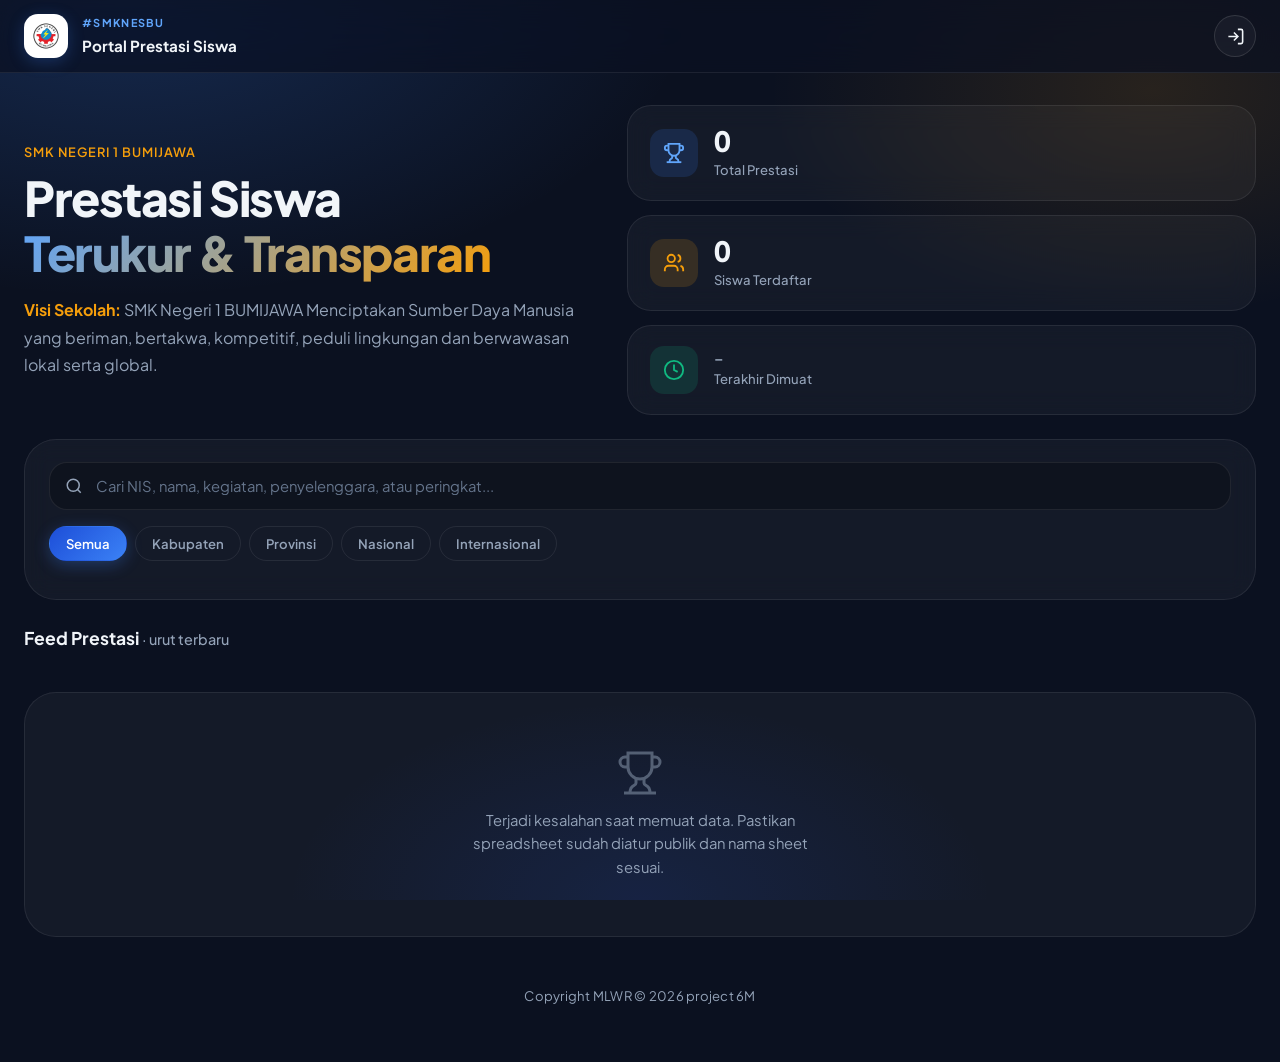
==== commit 7a1836d0: "Add files via upload" ====
--- a/index.html
+++ b/index.html
@@ -32,7 +32,12 @@
         </div>
       </a>
 
-      <a class="header-login" href="admin.html">Login Admin</a>
+      <a class="header-login header-login--icon" href="admin.html" aria-label="Login Admin" title="Login Admin">
+        <svg viewBox="0 0 24 24" fill="none" stroke="currentColor" stroke-width="2" aria-hidden="true">
+          <path d="M15 3h4a2 2 0 0 1 2 2v14a2 2 0 0 1-2 2h-4"/>
+          <path d="m10 17 5-5-5-5M15 12H3"/>
+        </svg>
+      </a>
     </div>
   </header>
 
--- a/styles.css
+++ b/styles.css
@@ -165,6 +165,28 @@
   animation: spin 0.8s linear infinite;
 }
 
+.btn-secondary {
+  background: rgba(255, 255, 255, 0.08);
+  color: var(--text);
+  border: 1px solid var(--border);
+}
+
+.btn-secondary:hover:not(:disabled) {
+  background: rgba(255, 255, 255, 0.14);
+  border-color: rgba(255, 255, 255, 0.2);
+}
+
+.admin-export-group {
+  display: flex;
+  gap: 8px;
+  margin-left: auto;
+}
+
+.admin-export-group .btn svg {
+  width: 16px;
+  height: 16px;
+}
+
 /* ── Main layout ── */
 .main {
   position: relative;
@@ -322,6 +344,19 @@
   padding: 10px 18px;
   cursor: pointer;
   font-weight: 700;
+}
+
+.header-login--icon {
+  width: 42px;
+  height: 42px;
+  display: inline-grid;
+  place-items: center;
+  padding: 0;
+}
+
+.header-login--icon svg {
+  width: 19px;
+  height: 19px;
 }
 
 .header-login:hover,
@@ -2170,8 +2205,9 @@
 }
 
 th {
-  background: rgba(15, 23, 42, 0.9);
-  color: #94a3b8;
+  background: linear-gradient(135deg, #1d4ed8, #2563eb);
+  color: #eff6ff;
+  text-align: center;
   font-size: 0.72rem;
   text-transform: uppercase;
   letter-spacing: 0.06em;
@@ -2179,6 +2215,47 @@
   position: sticky;
   top: 0;
   z-index: 2;
+}
+
+.admin-student-name {
+  max-width: 220px;
+  overflow: hidden;
+  text-overflow: ellipsis;
+  white-space: nowrap;
+  font-weight: 700;
+  color: #fff;
+}
+
+.admin-document-links {
+  display: flex;
+  flex-wrap: wrap;
+  gap: 6px;
+  min-width: 88px;
+}
+
+.admin-document-link {
+  display: inline-flex;
+  align-items: center;
+  justify-content: center;
+  width: 30px;
+  height: 30px;
+  border: 1px solid rgba(96, 165, 250, 0.35);
+  border-radius: 6px;
+  background: rgba(59, 130, 246, 0.12);
+  color: #93c5fd;
+  font-size: 0.7rem;
+  font-weight: 700;
+  text-decoration: none;
+}
+
+.admin-document-link svg {
+  width: 16px;
+  height: 16px;
+}
+
+.admin-document-link:hover {
+  background: rgba(59, 130, 246, 0.24);
+  color: #dbeafe;
 }
 
 tbody tr {
